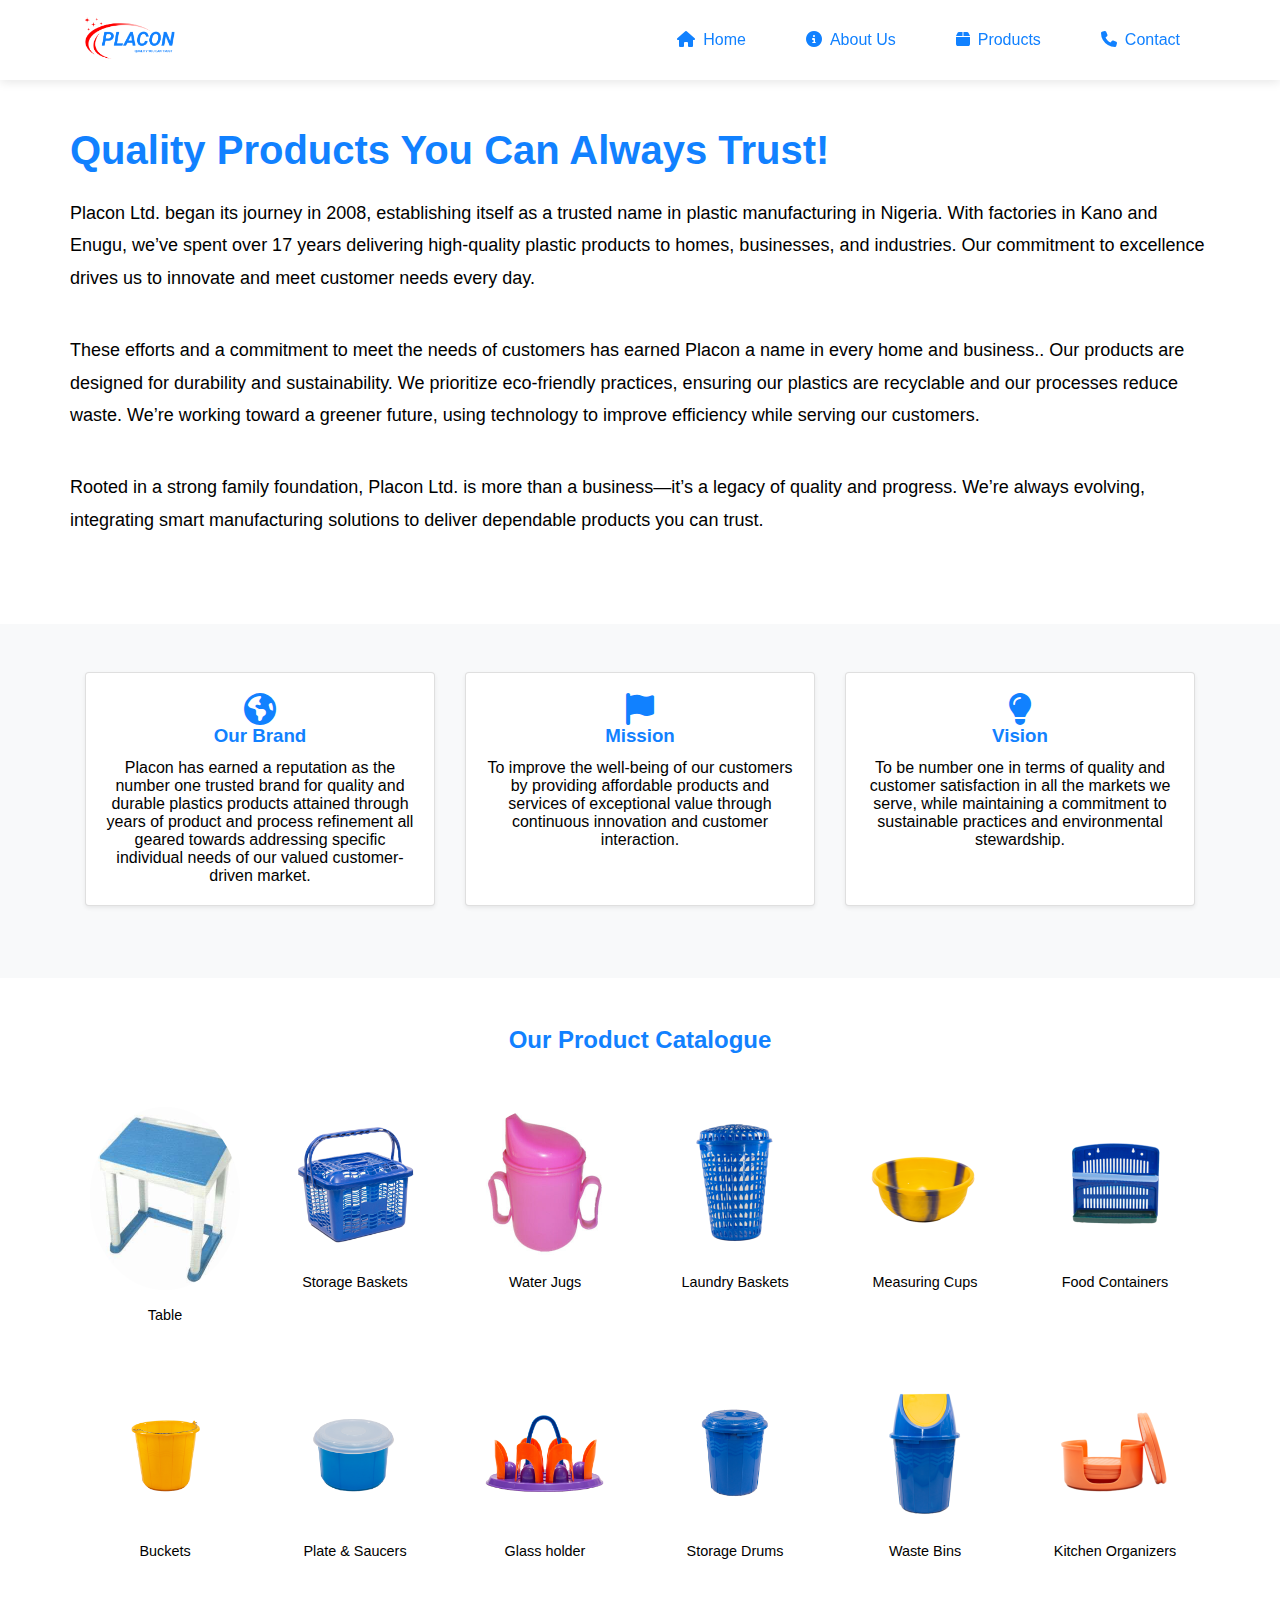
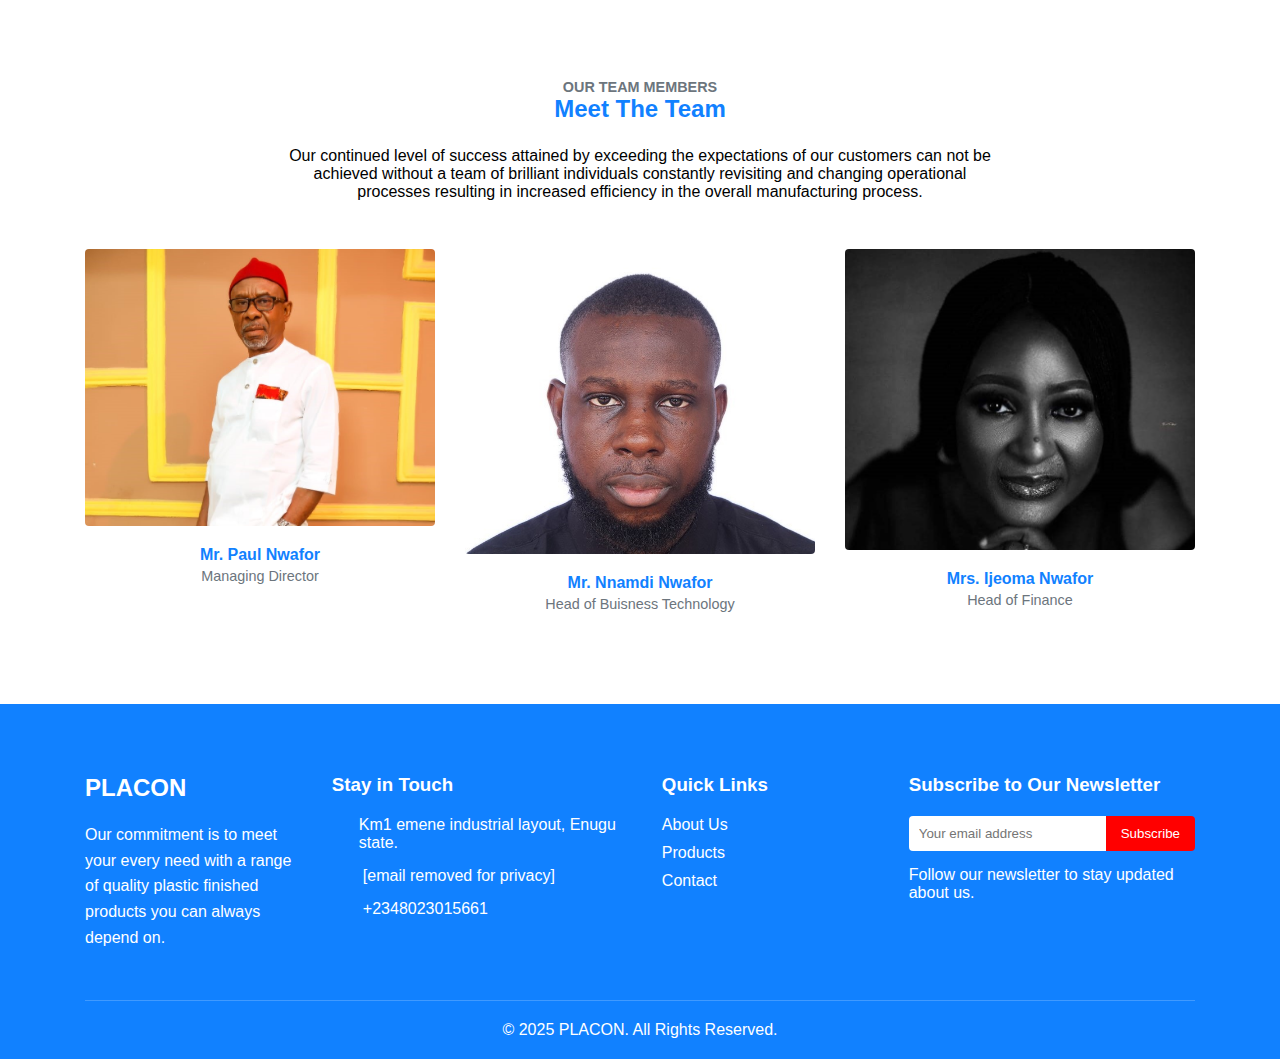
==== about.html @ 810cb438 "Initial commit" ====
<!DOCTYPE html>
<html lang="en">
<head>
    <meta charset="UTF-8">
    <meta name="viewport" content="width=device-width, initial-scale=1.0">
    <title>PLACON - Quality Plastic Products</title>
    <link rel="stylesheet" href="https://cdnjs.cloudflare.com/ajax/libs/font-awesome/6.4.0/css/all.min.css">
    <link rel="stylesheet" href="style.css">

</head>
<body>
    <!-- Navbar -->
    <header class="navbar">
        <div class="container navbar-container">
            <div class="logo">
                <img src="plac-img/placon-logo1.png" alt="">
            </div>
            <ul class="nav-links">
                <li><a href="index.html"><i class="fas fa-home"></i>Home</a></li>
                <li><a href="about.html"><i class="fas fa-info-circle"></i>About Us</a></li>
                <li><a href="product.html"><i class="fas fa-box"></i>Products</a></li>
                <li><a href="contact.html"><i class="fas fa-phone"></i>Contact</a></li>
            </ul>
        </div>
    </header>

    <!-- Quality Products Section -->
<section class="quality-products py-5">
    <div class="container">
        <div class="row">
            <div class="col-lg-12">
                <h1 class="display-4 text-primary mb-4">Quality Products You Can Always Trust!</h1>
                <p class="lead">
                    <!-- Placon Limited began commercial production with a state of the art factory in year 1998. 
                    Our factory's range of plastic finished products was the first in the region to be awarded 
                    with the International Standards Organization (ISO) certification, recognized as a benchmark for quality. -->

                    Placon Ltd. began its journey in 2008, establishing itself as a trusted name in plastic manufacturing in Nigeria. With factories in Kano and Enugu, we’ve spent over 17 years delivering high-quality plastic products to homes, businesses, and industries. Our commitment to excellence drives us to innovate and meet customer needs every day.
                </p>
                <p>
                    These efforts and a commitment to meet the needs of customers has earned Placon a name in every home and business..
                    Our products are designed for durability and sustainability. We prioritize eco-friendly practices, ensuring our plastics are recyclable and our processes reduce waste. We’re working toward a greener future, using technology to improve efficiency while serving our customers.
                </p>
                <p>
                    Rooted in a strong family foundation, Placon Ltd. is more than a business—it’s a legacy of quality and progress. We’re always evolving, integrating smart manufacturing solutions to deliver dependable products you can trust.
                </p>
            </div>
        </div>
    </div>
</section>

<!-- Brand Mission Vision Section -->
<section class="brand-mission-vision py-5 bg-light">
    <div class="container">
        <div class="row">
            <div class="col-lg-4 mb-4">
                <div class="card h-100 shadow-sm">
                    <div class="card-body text-center">
                        <i class="fas fa-globe-americas text-primary mb-3" style="font-size: 2rem;"></i>
                        <h3 class="card-title">Our Brand</h3>
                        <p class="card-text">
                            Placon has earned a reputation as the number one trusted brand for quality and durable 
                            plastics products attained through years of product and process refinement all geared towards addressing
                            specific individual needs of our valued customer-driven market.
                        </p>
                    </div>
                </div>
            </div>
            <div class="col-lg-4 mb-4">
                <div class="card h-100 shadow-sm">
                    <div class="card-body text-center">
                        <i class="fas fa-flag text-primary mb-3" style="font-size: 2rem;"></i>
                        <h3 class="card-title">Mission</h3>
                        <p class="card-text">
                            To improve the well-being of our customers by providing affordable
                            products and services of exceptional value through continuous innovation and
                            customer interaction.
                        </p>
                    </div>
                </div>
            </div>
            <div class="col-lg-4 mb-4">
                <div class="card h-100 shadow-sm">
                    <div class="card-body text-center">
                        <i class="fas fa-lightbulb text-primary mb-3" style="font-size: 2rem;"></i>
                        <h3 class="card-title">Vision</h3>
                        <p class="card-text">
                            To be number one in terms of quality and customer satisfaction in
                            all the markets we serve, while maintaining a commitment to sustainable practices
                            and environmental stewardship.
                        </p>
                    </div>
                </div>
            </div>
        </div>
    </div>
</section>

<!-- Product Catalogue Section -->
<section class="product-catalogue py-5 bg-dark text-white">
    <div class="container text-center">
        <h2 class="mb-5">Our Product Catalogue</h2>
        <div class="row">
            <div class="col-md-2 col-4 mb-4">
                <img src="plac-img/table1.jpg" alt="Kitchen Bowl" class="img-fluid mb-2">
                <p>Table</p>
            </div>
            <div class="col-md-2 col-4 mb-4">
                <img src="plac-img/basket.png" alt="Storage Basket" class="img-fluid mb-2">
                <p>Storage Baskets</p>
            </div>
            <div class="col-md-2 col-4 mb-4">
                <img src="plac-img/jug.jpg" alt="Water Jug" class="img-fluid mb-2">
                <p>Water Jugs</p>
            </div>
            <div class="col-md-2 col-4 mb-4">
                <img src="plac-img/laundry.png" alt="Laundry Basket" class="img-fluid mb-2">
                <p>Laundry Baskets</p>
            </div>
            <div class="col-md-2 col-4 mb-4">
                <img src="plac-img/Dana-Wave-Basin.png" alt="Measuring Cups" class="img-fluid mb-2">
                <p>Measuring Cups</p>
            </div>
            <div class="col-md-2 col-4 mb-4">
                <img src="plac-img/fancy-rack.png" alt="Food Containers" class="img-fluid mb-2">
                <p>Food Containers</p>
            </div>
        </div>
        <div class="row mt-4">
            <div class="col-md-2 col-4 mb-4">
                <img src="plac-img/bucket.png" alt="Buckets" class="img-fluid mb-2">
                <p>Buckets</p>
            </div>
            <div class="col-md-2 col-4 mb-4">
                <img src="plac-img/2L-Takeaway-Container.png" alt="Cups & Saucers" class="img-fluid mb-2">
                <p>Plate & Saucers</p>
            </div>
            <div class="col-md-2 col-4 mb-4">
                <img src="plac-img/glass-carrier.png" alt="Flower Pots" class="img-fluid mb-2">
                <p>Glass holder</p>
            </div>
            <div class="col-md-2 col-4 mb-4">
                <img src="plac-img/butter.png" alt="Storage Drums" class="img-fluid mb-2">
                <p>Storage Drums</p>
            </div>
            <div class="col-md-2 col-4 mb-4">
                <img src="plac-img/giant-bin.png" alt="Waste Bins" class="img-fluid mb-2">
                <p>Waste Bins</p>
            </div>
            <div class="col-md-2 col-4 mb-4">
                <img src="plac-img/Coaster-Set.png" alt="Food Containers" class="img-fluid mb-2">
                <p>Kitchen Organizers</p>
            </div>
        </div>
    </div>
</section>

<!-- Meet The Team Section -->
<section class="meet-team py-5">
    <div class="container text-center">
        <h6 class="text-uppercase text-muted">OUR TEAM MEMBERS</h6>
        <h2 class="text-primary mb-4">Meet The Team</h2>
        <p class="mb-5 col-lg-8 mx-auto">
            Our continued level of success attained by exceeding the expectations of our customers
            can not be achieved without a team of brilliant individuals constantly revisiting and changing
            operational processes resulting in increased efficiency in the overall manufacturing process.
        </p>

        <div class="row">
            <div class="col-lg-4 mb-4">
                <div class="card h-100 border-0">
                    <img src="plac-img/ceo.jpeg" alt="CEO" class="card-img-top">
                    <div class="card-body">
                        <h4 class="card-title">Mr. Paul Nwafor</h4>
                        <p class="text-muted">Managing Director</p>
                    </div>
                </div>
            </div>
            <div class="col-lg-4 mb-4">
                <div class="card h-100 border-0">
                    <img src="plac-img/gh.jpg" alt="Managing Director" class="card-img-top">
                    <div class="card-body">
                        <h4 class="card-title">Mr. Nnamdi Nwafor</h4>
                        <p class="text-muted">Head of Buisness Technology</p>
                    </div>
                </div>
            </div>
            <div class="col-lg-4 mb-4">
                <div class="card h-100 border-0">
                    <img src="plac-img/mum.jpeg" alt="CFO" class="card-img-top">
                    <div class="card-body">
                        <h4 class="card-title">Mrs. Ijeoma Nwafor</h4>
                        <p class="text-muted">Head of Finance</p>
                    </div>
                </div>
            </div>
        </div>
    </div>
</section>


        <!-- Footer -->
        <footer class="footer">
            <div class="container">
                <div class="footer-grid">
                    <div class="footer-logo">
                        <h3>PLACON</h3>
                        <p>Our commitment is to meet your every need with a range of quality plastic finished products you can always depend on.</p>
                    </div>
                    <div class="footer-contact">
                        <h3>Stay in Touch</h3>
                        <div class="contact-info">
                            <div class="contact-icon">
                                <i class="fas fa-map-marker-alt"></i>
                            </div>
                            <p>Km1 emene industrial layout, Enugu state.</p>
                        </div>
                        <div class="contact-info">
                            <div class="contact-icon">
                                <i class="fas fa-envelope"></i>
                            </div>
                            <p>[email removed for privacy]</p>
                        </div>
                        <div class="contact-info">
                            <div class="contact-icon">
                                <i class="fas fa-phone"></i>
                            </div>
                            <p>+2348023015661</p>
                        </div>
                    </div>
                    <div class="footer-links">
                        <h3>Quick Links</h3>
                        <ul>
                            <li><a href="#">About Us</a></li>
                            <li><a href="#">Products</a></li>
                            <li><a href="#">Contact</a></li>
                        </ul>
                    </div>
                    <div class="footer-newsletter">
                        <h3>Subscribe to Our Newsletter</h3>
                        <div class="newsletter-form">
                            <input type="email" class="newsletter-input" placeholder="Your email address">
                            <button class="newsletter-btn">Subscribe</button>
                        </div>
                        <p>Follow our newsletter to stay updated about us.</p>
                    </div>
                </div>
                <div class="footer-bottom">
                    <p>&copy; 2025 PLACON. All Rights Reserved.</p>
                </div>
            </div>
        </footer>
</body>
</html>
---- style.css ----
/* General Styles */
        * {
            margin: 0;
            padding: 0;
            box-sizing: border-box;
            font-family: Arial, sans-serif;
        }
        
        body {
            background-color: #fff;
        }
        
        .container {
            max-width: 1200px;
            margin: 0 auto;
            padding: 0 20px;
        }
        
        h1, h2, h3, h4, h5, h6 {
            color: #1181ff;
        }
        
        .btn {
            display: inline-block;
            padding: 10px 24px;
            background-color: #1181ff;
            color: white;
            text-decoration: none;
            border-radius: 4px;
            font-weight: bold;
            transition: background-color 0.3s;
        }
        
        .btn:hover {
            background-color: #0066cc;
        }
        
        .section-title {
            font-size: 32px;
            text-align: center;
            margin-bottom: 30px;
        }
        
        .section-spacing {
            padding: 70px 0;
        }
        
        /* Navbar Styles */
        .navbar {
            background-color: white;
            height: 80px;
            box-shadow: 0 2px 10px rgba(0, 0, 0, 0.1);
            position: sticky;
            top: 0;
            z-index: 100;
        }
        
        .navbar-container {
            display: flex;
            justify-content: space-between;
            align-items: center;
            height: 100%;
        }

        .logo img {
            height: 90px; /* Adjust based on your logo size */
            width: 90px;
        }
        
        .nav-links {
            display: flex;
            list-style: none;
        }
        
        .nav-links li {
            margin-left: 30px;
        }
        
        .nav-links a {
            text-decoration: none;
            /* color: #333; */
            color: #1181ff;
            font-weight: 500;
            transition: color 0.3s;
            padding: 15px;
        }
        
        .nav-links a:hover {
            /* color: #1181ff; */
            color: #ff0000;
        }
        
        .nav-links i {
            margin-right: 8px;
        }
        
        /* Hero Section */
        .hero-section {
            height: 500px;
            /* background-image: url('/api/placeholder/1200/500'); */
            background-image: url('plac-img/basket2.png');
            background-size: cover;
            background-position: center;
            display: flex;
            align-items: center;
            justify-content: center;
            text-align: center;
            color: white;
            position: relative;
        }
        
        .hero-section::before {
            content: '';
            position: absolute;
            top: 0;
            left: 0;
            width: 100%;
            height: 100%;
            background-color: rgba(0, 0, 0, 0.5);
        }
        
        .hero-content {
            position: relative;
            z-index: 1;
            max-width: 700px;
        }
        
        .hero-title {
            font-size: 48px;
            margin-bottom: 20px;
            color: white;
        }
        
        .hero-subtitle {
            font-size: 24px;
            margin-bottom: 30px;
        }
        
        /* Who Section */
        .who-section {
            text-align: center;
        }
        
        .who-grid {
            display: grid;
            grid-template-columns: repeat(3, 1fr);
            gap: 30px;
            margin-top: 40px;
        }
        
        .who-item {
            padding: 30px;
            border: 1px solid #eee;
            border-radius: 5px;
            transition: transform 0.3s, box-shadow 0.3s;
        }
        
        .who-item:hover {
            transform: translateY(-10px);
            box-shadow: 0 10px 20px rgba(0, 0, 0, 0.1);
        }
        
        .who-item h3 {
            margin: 20px 0;
            color: #1181ff;
        }

        /* .who-item p {
            font-size: 17px;
            font-weight: 400;
        } */

        .who-item p {
            font-size: 18px;
            text-align: justify;
            hyphens: auto;
        }
        
        .who-icon {
            font-size: 40px;
            color: #1181ff;
        }
        
        /* Services Section */
        .services-section {
            background-color: #f9f9f9;
        }
        
        .service-content {
            display: grid;
            grid-template-columns: 1fr 1fr;
            gap: 50px;
            align-items: center;
        }
        
        .service-text h2 {
            font-size: 36px;
            margin-bottom: 20px;
        }
        
        .service-text p {
            margin-bottom: 25px;
            line-height: 1.6;
        }
        
        .service-features {
            display: grid;
            grid-template-columns: repeat(2, 1fr);
            gap: 20px;
            margin-top: 30px;
        }
        
        .feature-item {
            display: flex;
            align-items: center;
        }
        
        .feature-icon {
            font-size: 30px;
            width: 90px;
            height: 50px;
            background-color: rgba(17, 129, 255, 0.1);
            border-radius: 50%;
            display: flex;
            align-items: center;
            justify-content: center;
            margin-right: 15px;
            color: #1181ff;
        }
        
        .product-image {
            text-align: center;
        }
        
        .product-image img {
            max-width: 100%;
            border-radius: 10px;
        }
        
        /* Technology Section */
        /* .tech-section {
            
        } */
        
        .tech-grid {
            display: grid;
            grid-template-columns: repeat(3, 1fr);
            gap: 30px;
        }
        
        .tech-header {
            grid-column: 1;
            grid-row: 1 / span 2;
            display: flex;
            flex-direction: column;
            justify-content: center;
        }
        
        .tech-header h2 {
            font-size: 36px;
            margin-bottom: 20px;
        }
        
        .tech-item {
            padding: 30px;
            border: 1px solid #eee;
            border-radius: 5px;

                    /* Add more space between elements */
            display: flex;
            flex-direction: column;
            gap: 15px; /* Creates space between child elements */
        }

        .tech-item h3 {
            margin-top: 25px;
            margin-bottom: 10px;
            color: #1181ff;
        }

        .tech-item p {
            line-height: 1.6; /* Improves readability with better line spacing */
            margin-top: 10px; /* Additional space above paragraphs */
        }
        

        
        .tech-icon {
            color: #1181ff;
            font-size: 30px;
            margin-bottom: 5px; /* Add space below the icon */

        }
        
        /* CTA Section */
        .cta-section {
            display: grid;
            grid-template-columns: 1fr 1fr;
            gap: 0;
        }
        
        .cta-image {
            height: 400px;
            background-image: url('plac-img/table2.jpg');
            background-size: cover;
            background-position: center;
        }
        
        .cta-content {
            background-color: #1181ff;
            color: white;
            padding: 60px;
            display: flex;
            flex-direction: column;
            justify-content: center;
        }
        
        .cta-content h2 {
            font-size: 36px;
            margin-bottom: 15px;
            color: white;
        }
        
        .cta-content p {
            margin-bottom: 30px;
            font-size: 18px;
        }
        
        .btn-white {
            background-color: white;
            color: #1181ff;
        }
        
        .btn-white:hover {
            background-color: #f0f0f0;
        }
        
        /* Trending Products */
        .trending-section {
            text-align: center;
        }
        
        .trending-desc {
            max-width: 700px;
            margin: 0 auto 40px;
            line-height: 1.6;
        }
        
        .product-grid {
            display: grid;
            grid-template-columns: repeat(3, 1fr);
            gap: 30px;
            margin-bottom: 40px;
        }
        
        .product-card {
            border: 1px solid #eee;
            border-radius: 5px;
            overflow: hidden;
            transition: transform 0.3s, box-shadow 0.3s;
        }
        
        .product-card:hover {
            transform: translateY(-10px);
            box-shadow: 0 10px 20px rgba(0, 0, 0, 0.1);
        }
        
        .product-img {
            height: 200px;
            background-image: url('plac-img/basket.png');
            background-size: cover;
            background-position: center;
        }

        .product-img2 {
            height: 200px;
            background-image: url('plac-img/2L-Takeaway-Container.png');
            background-size: cover;
            background-position: center;
        }

        .product-img3 {
            height: 200px;
            background-image: url('plac-img/rack.png');
            background-size: cover;
            background-position: center;
        }
        
        .product-info {
            padding: 20px;
        }
        
        .product-info h3 {
            margin-bottom: 10px;
        }
        
        /* Footer */
        .footer {
            background-color: #1181ff;
            color: white;
            padding: 70px 0 20px;
        }
        
        .footer-grid {
            display: grid;
            grid-template-columns: repeat(4, 1fr);
            gap: 30px;
            margin-bottom: 50px;
        }
        
        .footer-logo h3 {
            font-size: 24px;
            margin-bottom: 20px;
            color: white;
        }
        
        .footer-logo p {
            line-height: 1.6;
        }
        
        .footer-contact h3 {
            margin-bottom: 20px;
            color: white;
        }
        
        .contact-info {
            margin-bottom: 15px;
            display: flex;
        }
        
        .contact-icon {
            margin-right: 15px;
            color: rgba(255, 255, 255, 0.8);
        }
        
        .footer-links h3 {
            margin-bottom: 20px;
            color: white;
        }
        
        .footer-links ul {
            list-style: none;
        }
        
        .footer-links li {
            margin-bottom: 10px;
        }
        
        .footer-links a {
            color: white;
            text-decoration: none;
            transition: color 0.3s;
        }
        
        .footer-links a:hover {
            color: rgba(255, 255, 255, 0.7);
        }
        
        .footer-newsletter h3 {
            margin-bottom: 20px;
            color: white;
        }
        
        .newsletter-form {
            display: flex;
            margin-bottom: 15px;
        }
        
        .newsletter-input {
            flex: 1;
            padding: 10px;
            border: none;
            border-radius: 4px 0 0 4px;
        }
        
        .newsletter-btn {
            padding: 10px 15px;
            background-color: #ff0000;
            color: white;
            border: none;
            border-radius: 0 4px 4px 0;
            cursor: pointer;
        }
        
        .footer-bottom {
            text-align: center;
            padding-top: 20px;
            border-top: 1px solid rgba(255, 255, 255, 0.2);
        }


        /* about page */

        /* .text-primary {
            color: #3949ab !important;
          } */
          
          .display-4 {
            font-size: 2.5rem;
            font-weight: 600;
          }
          
          .lead {
            font-size: 20px;
            font-weight: 500;
          }
          
          /* Section Spacing */
          .py-5 {
            padding-top: 3rem !important;
            padding-bottom: 3rem !important;
          }
          
          .mb-4 {
            margin-bottom: 1.5rem !important;
          }
          
          .mb-5 {
            margin-bottom: 3rem !important;
          }
          
          .mt-4 {
            margin-top: 1.5rem !important;
          }
          
          /* Grid System */
          .container {
            width: 100%;
            padding-right: 15px;
            padding-left: 15px;
            margin-right: auto;
            margin-left: auto;
            max-width: 1140px;
          }
          
          .row {
            display: flex;
            flex-wrap: wrap;
            margin-right: -15px;
            margin-left: -15px;
          }
          
          .col-4 {
            flex: 0 0 33.333333%;
            max-width: 33.333333%;
            padding-right: 15px;
            padding-left: 15px;
          }
          
          .col-lg-4 {
            flex: 0 0 33.333333%;
            max-width: 33.333333%;
            padding-right: 15px;
            padding-left: 15px;
          }
          
          .col-lg-8 {
            flex: 0 0 66.666667%;
            max-width: 66.666667%;
            padding-right: 15px;
            padding-left: 15px;
          }
          
          .col-md-2 {
            flex: 0 0 16.666667%;
            max-width: 16.666667%;
            padding-right: 15px;
            padding-left: 15px;
          }
          
          @media (max-width: 992px) {
            .col-lg-4, .col-lg-8 {
              flex: 0 0 100%;
              max-width: 100%;
            }
          }
          
          @media (max-width: 768px) {
            .col-md-2 {
              flex: 0 0 33.333333%;
              max-width: 33.333333%;
            }
          }
          
          /* Card Styles */
          .card {
            position: relative;
            display: flex;
            flex-direction: column;
            min-width: 0;
            word-wrap: break-word;
            background-color: #fff;
            background-clip: border-box;
            border: 1px solid rgba(0, 0, 0, 0.125);
            border-radius: 0.25rem;
            transition: all 0.3s ease;
          }
          
          .card:hover {
            transform: translateY(-5px);
            box-shadow: 0 10px 20px rgba(0, 0, 0, 0.1);
          }
          
          .card-body {
            flex: 1 1 auto;
            padding: 1.25rem;
          }
          
          .card-title {
            margin-bottom: 0.75rem;
          }
          
          .card-text {
            margin-bottom: 0;
          }
          
          .border-0 {
            border: 0 !important;
          }
          
          .shadow-sm {
            box-shadow: 0 0.125rem 0.25rem rgba(0, 0, 0, 0.075) !important;
          }
          
          .h-100 {
            height: 100% !important;
          }
          
          /* Background Colors */
          .bg-light {
            background-color: #f8f9fa !important;
          }
          
          /* .bg-dark {
            background-color: !important; /* Dark brown as requested */
          } */
          
          .text-white {
            color: #fff !important;
          }
          
          .text-muted {
            color: #6c757d !important;
          }
          
          .text-uppercase {
            text-transform: uppercase !important;
          }
          
          /* Image Styles */
          .img-fluid {
            max-width: 100%;
            height: auto;
          }
          
          .mx-auto {
            margin-right: auto !important;
            margin-left: auto !important;
          }
          
          .text-center {
            text-align: center !important;
          }
          
          /* Product Catalogue Section */
          .product-catalogue img {
            border-radius: 50%;
            background-color: #fff;
            padding: 5px;
            transition: transform 0.3s ease;
          }
          
          .product-catalogue img:hover {
            transform: scale(1.1);
          }
          
          .product-catalogue p {
            font-size: 0.9rem;
            margin-top: 0.5rem;
          }
          
          /* Meet The Team Section */
          .meet-team img {
            border-radius: 0.25rem;
            transition: all 0.3s ease;
          }
          
          .meet-team img:hover {
            transform: scale(1.02);
          }
          
          .meet-team .card-title {
            margin-bottom: 0.25rem;
          }
          
          .meet-team .text-muted {
            font-size: 0.9rem;
          }
          
          /* Icon Styles */
          .fas {
            display: inline-block;
            /* color: #3949ab; */
            color: #1181ff;
          }
          
          /* Quality Products Section */

          .quality-products p {
            font-size: 18px;
            margin-bottom: 2.5rem; /* Increased spacing between paragraphs */
            line-height: 1.8; /* Increased line height for better readability */
          }
          
          
          /* Utility Classes */
          .text-center {
            text-align: center !important;
          }

          /* product-page */

          /* Hero Section */
.hero-section1 {
    background-image: url('plac-img/plastic-production.jpg'); /* Replace with your factory/machine image */
    background-size: cover;
    background-position: center;
    height: 300px;
    position: relative;
}

.hero-section1 .overlay {
    position: absolute;
    top: 0;
    left: 0;
    width: 100%;
    height: 100%;
    background: rgba(0, 0, 0, 0.6); /* Dark overlay to match the screenshot */
    display: flex;
    justify-content: center;
    align-items: center;
    text-align: center;
}

.hero-content1 {
    color: white;
}

.hero-content1 h1 {
    font-size: 42px;
    margin-bottom: 10px;
    color: white;
}

.breadcrumbs {
    font-size: 16px;
}

.breadcrumbs a {
    color: white;
}

.breadcrumbs span {
    color: white;
}

/* Products Section */
.products-section {
    padding: 60px 0;
}

.products-grid {
    display: grid;
    grid-template-columns: repeat(4, 1fr);
    gap: 30px;
    margin-bottom: 50px;
}

.product-item {
    text-align: center;
    transition: transform 0.3s ease;
}

.product-item:hover {
    transform: translateY(-5px);
}

.product-item img {
    width: 100%;
    height: auto;
    border-radius: 5px;
    margin-bottom: 15px;
}

.product-item h4 {
    font-size: 18px;
    margin-bottom: 5px;
}

.product-item .product-name {
    color: #666;
    font-size: 16px;
}

/* Pagination */
.pagination {
    display: flex;
    justify-content: center;
    align-items: center;
    margin-top: 40px;
}

.pagination a {
    display: inline-flex;
    justify-content: center;
    align-items: center;
    width: 40px;
    height: 40px;
    margin: 0 5px;
    background-color: #f5f5f5;
    color: #333;
    font-weight: 500;
    border-radius: 3px;
    transition: all 0.3s ease;
}

.pagination a:hover {
    background-color: #e0e0e0;
}

.pagination a.active {
    background-color: #3949ab;
    color: white;
}

.pagination a.next {
    background-color: transparent;
}

/* Responsive Design */
@media (max-width: 1024px) {
    .products-grid {
        grid-template-columns: repeat(3, 1fr);
    }
}

@media (max-width: 768px) {
    .products-grid {
        grid-template-columns: repeat(2, 1fr);
    }
    
    .pagination a {
        width: 35px;
        height: 35px;
        margin: 0 3px;
    }
}

@media (max-width: 480px) {
    .products-grid {
        grid-template-columns: 1fr;
    }
    
    .hero-section1 {
        height: 200px;
    }
    
    .hero-content1 h1 {
        font-size: 32px;
    }
}
a {
    text-decoration: none;
    color: inherit;
}

/* contact page */
/* Hero Section */
.hero-section2 {
    background-image: url('plac-img/contact.jpg'); /* Replace with your contact/office image */
    background-size: cover;
    background-position: center;
    height: 300px;
    position: relative;
}

.hero-section2 .overlay2 {
    position: absolute;
    top: 0;
    left: 0;
    width: 100%;
    height: 100%;
    background: rgba(0, 0, 0, 0.6);
    display: flex;
    justify-content: center;
    align-items: center;
    text-align: center;
}

.hero-content2 {
    color: white;
}

.hero-content2 h1 {
    font-size: 42px;
    margin-bottom: 10px;
    color: white;
}

.breadcrumbs2 {
    font-size: 16px;
}

.breadcrumbs2 a {
    color: white;
}

.breadcrumbs2 span {
    color: white;
}

/* Contact Section */
.contact-section {
    padding: 60px 0;
}

.contact-intro {
    text-align: center;
    max-width: 800px;
    margin: 0 auto 50px;
}

.contact-intro h2 {
    margin-bottom: 20px;
    font-size: 32px;
}

.contact-intro p {
    font-size: 18px;
    color: #666;
}

.contact-content {
    display: flex;
    flex-wrap: wrap;
    gap: 30px;
}

/* Contact Info */
.contact-info {
    flex: 1;
    min-width: 300px;
}

.contact-info ul li {
    margin-bottom: 25px;
    display: flex;
    align-items: flex-start;
}

.contact-info ul li i {
    color: #1181ff;
    margin-right: 15px;
    font-size: 20px;
    min-width: 20px;
}

.contact-info ul li span,
.contact-info ul li a {
    font-size: 16px;
    color: #333;
}

.contact-info ul li a:hover {
    color: #ff0000;
}

/* Contact Form */
.contact-form {
    flex: 2;
    min-width: 300px;
}

.form-row {
    display: flex;
    gap: 20px;
    margin-bottom: 20px;
}

.form-group {
    flex: 1;
}

.form-group.full-width {
    width: 100%;
    margin-bottom: 20px;
}

.form-group label {
    display: block;
    margin-bottom: 8px;
    font-weight: 500;
}

.form-group input,
.form-group textarea {
    width: 100%;
    padding: 12px;
    border: 1px solid #ddd;
    border-radius: 4px;
    font-size: 16px;
    font-family: inherit;
    transition: border-color 0.3s ease;
}

.form-group input:focus,
.form-group textarea:focus {
    outline: none;
    border-color: #1181ff;
}

.submit-btn {
    background-color: #1181ff;
    color: white;
    border: none;
    padding: 12px 30px;
    font-size: 16px;
    font-weight: 500;
    border-radius: 4px;
    cursor: pointer;
    transition: background-color 0.3s ease;
}

.submit-btn:hover {
    background-color: #ff0000;
}

/* Map Section */
.map-section {
    height: 450px;
    width: 100%;
}

.map-section iframe {
    display: block;
}

/* Responsive Design */
@media (max-width: 768px) {
    .form-row {
        flex-direction: column;
        gap: 20px;
    }
    
    .contact-content {
        flex-direction: column;
    }
    
    .hero-section {
        height: 200px;
    }
    
    .hero-content h1 {
        font-size: 32px;
    }
}
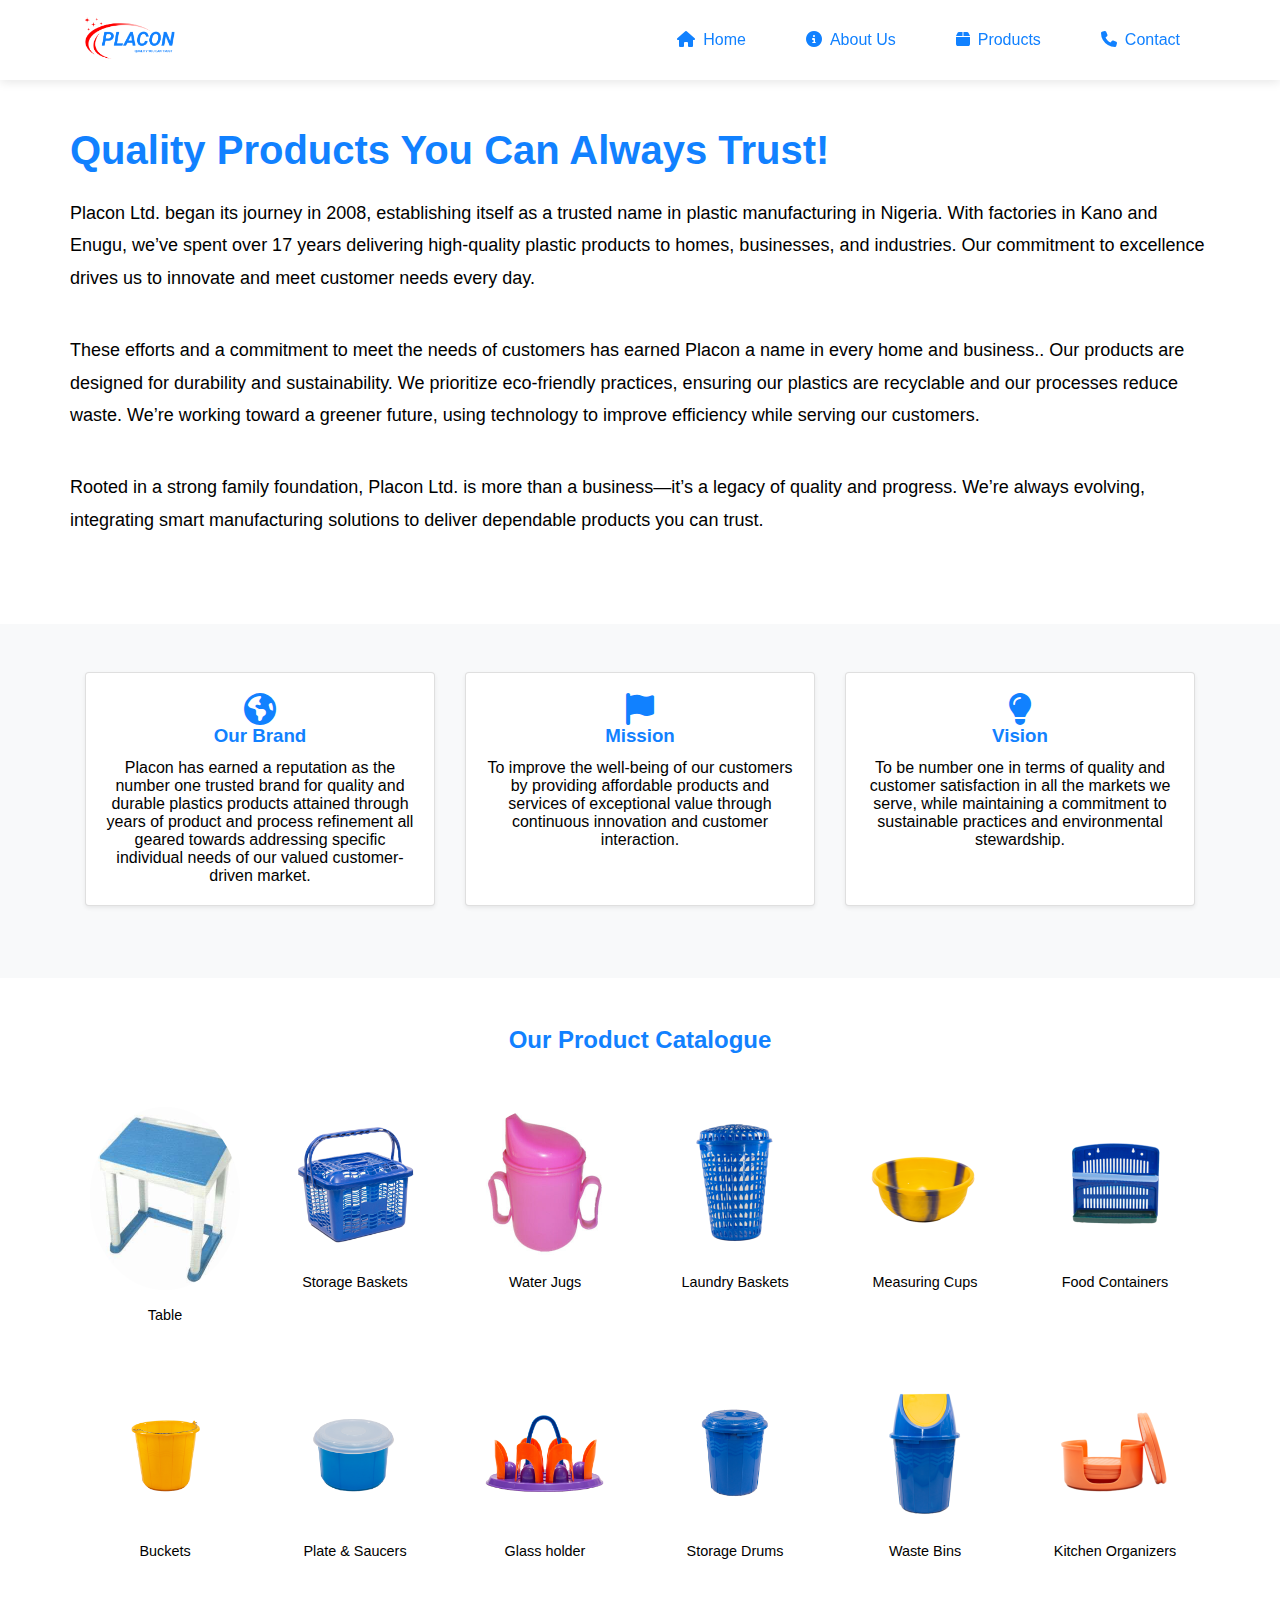
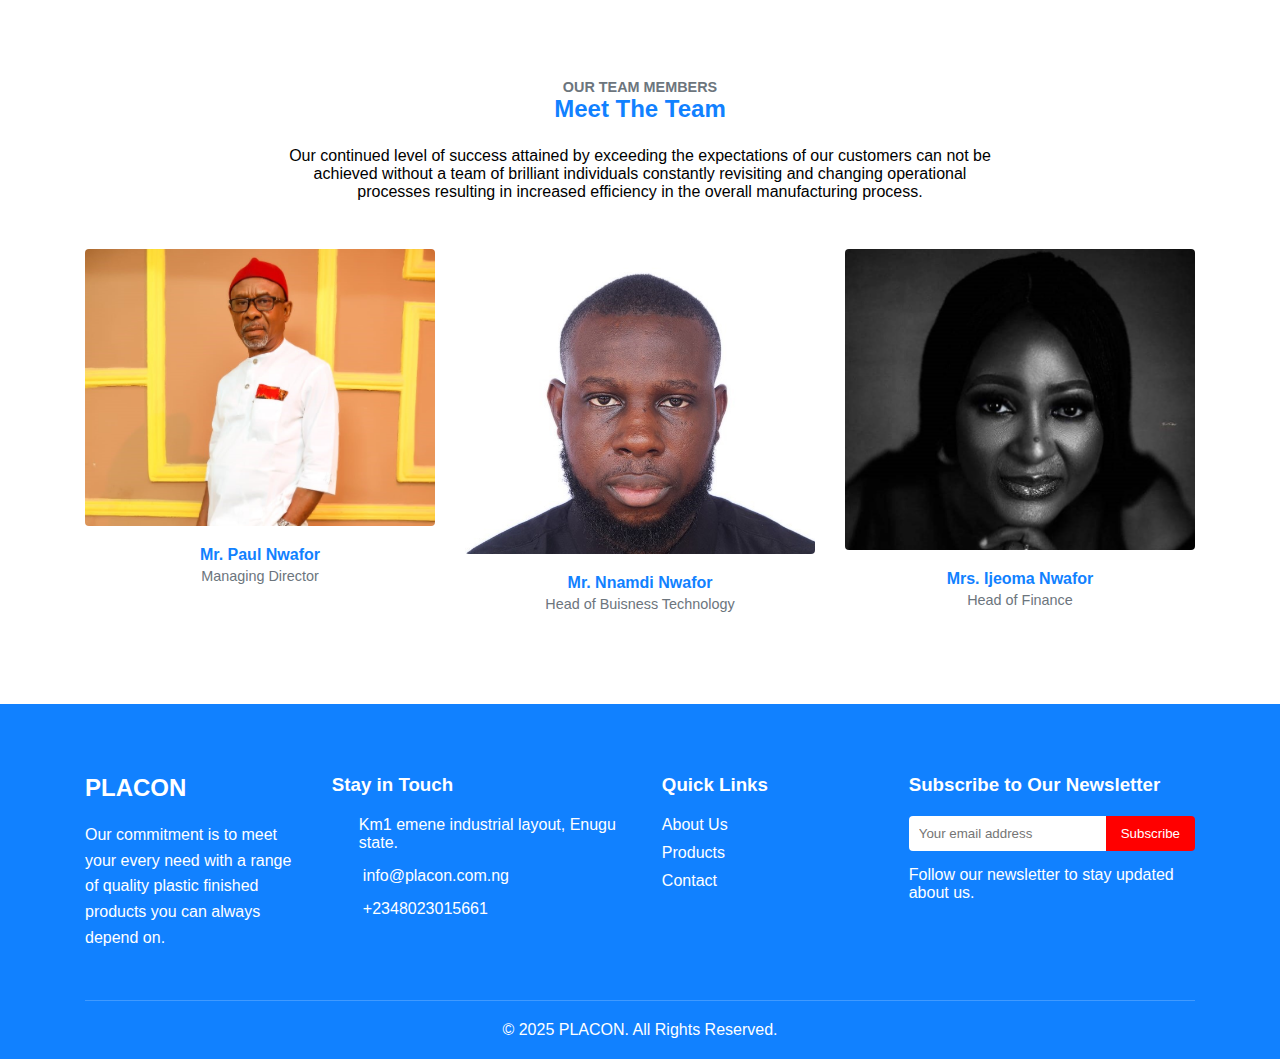
==== commit 8380a654: "info" ====
--- a/about.html
+++ b/about.html
@@ -219,7 +219,7 @@
                             <div class="contact-icon">
                                 <i class="fas fa-envelope"></i>
                             </div>
-                            <p>[email removed for privacy]</p>
+                            <p>info@placon.com.ng</p>
                         </div>
                         <div class="contact-info">
                             <div class="contact-icon">
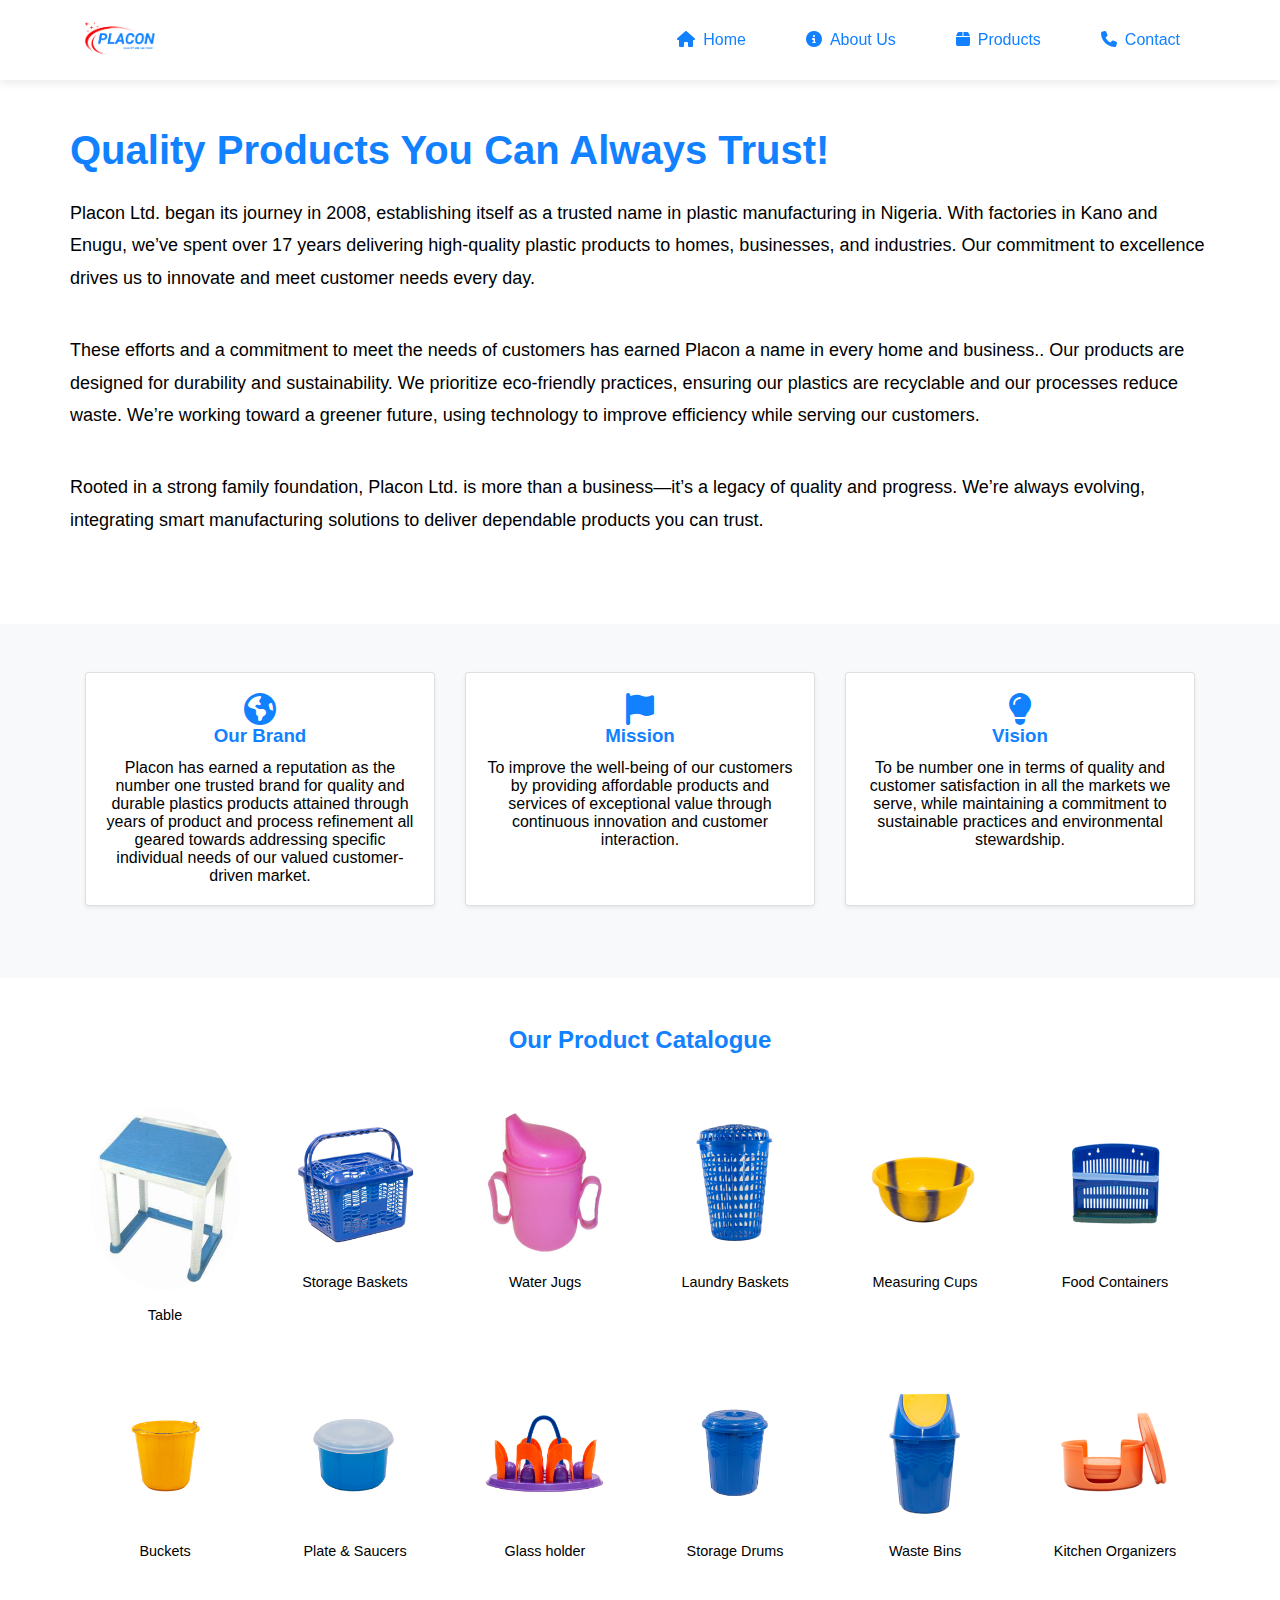
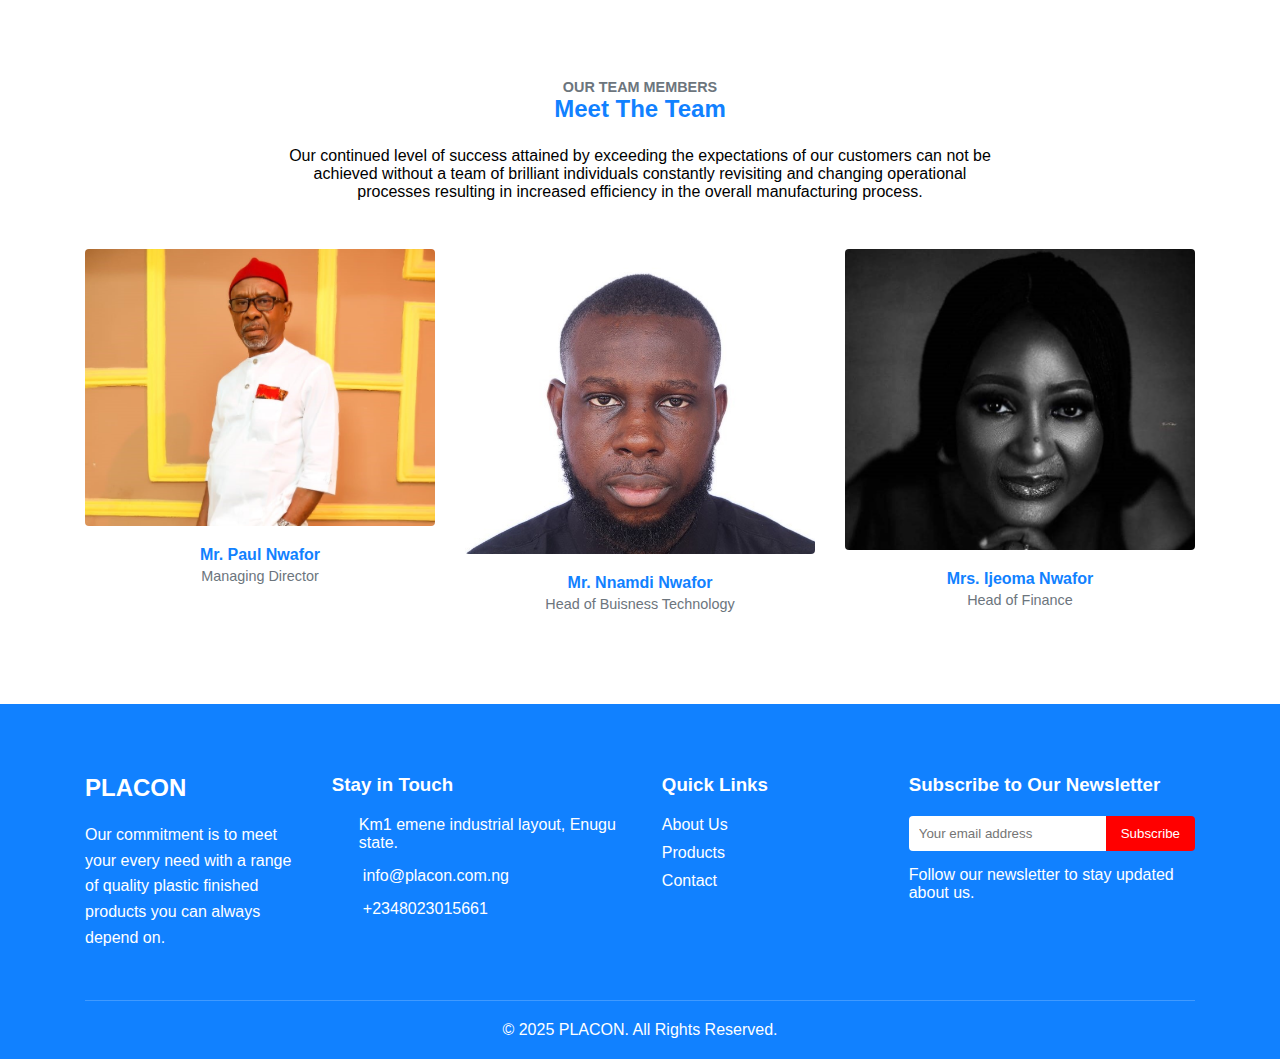
==== commit d683fdd5: "about" ====
--- a/about.html
+++ b/about.html
@@ -21,8 +21,21 @@
                 <li><a href="product.html"><i class="fas fa-box"></i>Products</a></li>
                 <li><a href="contact.html"><i class="fas fa-phone"></i>Contact</a></li>
             </ul>
+            <button class="hamburger">
+                <i class="fas fa-bars"></i>
+            </button>
         </div>
     </header>
+
+     <!-- Mobile Menu -->
+     <div class="mobile-menu">
+        <ul class="mobile-nav-links">
+            <li><a href="index.html"><i class="fas fa-home"></i>Home</a></li>
+            <li><a href="about.html"><i class="fas fa-info-circle"></i>About Us</a></li>
+            <li><a href="product.html"><i class="fas fa-box"></i>Products</a></li>
+            <li><a href="contact.html"><i class="fas fa-phone"></i>Contact</a></li>
+        </ul>
+    </div>
 
     <!-- Quality Products Section -->
 <section class="quality-products py-5">
@@ -250,5 +263,6 @@
                 </div>
             </div>
         </footer>
+        <script src="scrript.js"></script>
 </body>
 </html>--- a/style.css
+++ b/style.css
@@ -1,493 +1,662 @@
-
-        /* General Styles */
-        * {
-            margin: 0;
-            padding: 0;
-            box-sizing: border-box;
-            font-family: Arial, sans-serif;
-        }
-        
-        body {
-            background-color: #fff;
-        }
-        
-        .container {
-            max-width: 1200px;
-            margin: 0 auto;
-            padding: 0 20px;
-        }
-        
-        h1, h2, h3, h4, h5, h6 {
-            color: #1181ff;
-        }
-        
-        .btn {
-            display: inline-block;
-            padding: 10px 24px;
-            background-color: #1181ff;
-            color: white;
-            text-decoration: none;
-            border-radius: 4px;
-            font-weight: bold;
-            transition: background-color 0.3s;
-        }
-        
-        .btn:hover {
-            background-color: #0066cc;
-        }
-        
-        .section-title {
-            font-size: 32px;
-            text-align: center;
-            margin-bottom: 30px;
-        }
-        
-        .section-spacing {
-            padding: 70px 0;
-        }
-        
-        /* Navbar Styles */
-        .navbar {
-            background-color: white;
-            height: 80px;
-            box-shadow: 0 2px 10px rgba(0, 0, 0, 0.1);
-            position: sticky;
-            top: 0;
-            z-index: 100;
-        }
-        
-        .navbar-container {
-            display: flex;
-            justify-content: space-between;
-            align-items: center;
-            height: 100%;
-        }
-
-        .logo img {
-            height: 90px; /* Adjust based on your logo size */
-            width: 90px;
-        }
-        
-        .nav-links {
-            display: flex;
-            list-style: none;
-        }
-        
-        .nav-links li {
-            margin-left: 30px;
-        }
-        
-        .nav-links a {
-            text-decoration: none;
-            /* color: #333; */
-            color: #1181ff;
-            font-weight: 500;
-            transition: color 0.3s;
-            padding: 15px;
-        }
-        
-        .nav-links a:hover {
-            /* color: #1181ff; */
-            color: #ff0000;
-        }
-        
-        .nav-links i {
-            margin-right: 8px;
-        }
-        
-        /* Hero Section */
-        .hero-section {
-            height: 500px;
-            /* background-image: url('/api/placeholder/1200/500'); */
-            background-image: url('plac-img/basket2.png');
-            background-size: cover;
-            background-position: center;
-            display: flex;
-            align-items: center;
-            justify-content: center;
-            text-align: center;
-            color: white;
-            position: relative;
-        }
-        
-        .hero-section::before {
-            content: '';
-            position: absolute;
-            top: 0;
-            left: 0;
-            width: 100%;
-            height: 100%;
-            background-color: rgba(0, 0, 0, 0.5);
-        }
-        
-        .hero-content {
-            position: relative;
-            z-index: 1;
-            max-width: 700px;
-        }
-        
-        .hero-title {
-            font-size: 48px;
-            margin-bottom: 20px;
-            color: white;
-        }
-        
-        .hero-subtitle {
-            font-size: 24px;
-            margin-bottom: 30px;
-        }
-        
-        /* Who Section */
-        .who-section {
-            text-align: center;
-        }
-        
-        .who-grid {
-            display: grid;
-            grid-template-columns: repeat(3, 1fr);
-            gap: 30px;
-            margin-top: 40px;
-        }
-        
-        .who-item {
-            padding: 30px;
-            border: 1px solid #eee;
-            border-radius: 5px;
-            transition: transform 0.3s, box-shadow 0.3s;
-        }
-        
-        .who-item:hover {
-            transform: translateY(-10px);
-            box-shadow: 0 10px 20px rgba(0, 0, 0, 0.1);
-        }
-        
-        .who-item h3 {
-            margin: 20px 0;
-            color: #1181ff;
-        }
-
-        /* .who-item p {
-            font-size: 17px;
-            font-weight: 400;
-        } */
-
-        .who-item p {
-            font-size: 18px;
-            text-align: justify;
-            hyphens: auto;
-        }
-        
-        .who-icon {
-            font-size: 40px;
-            color: #1181ff;
-        }
-        
-        /* Services Section */
-        .services-section {
-            background-color: #f9f9f9;
-        }
-        
-        .service-content {
-            display: grid;
-            grid-template-columns: 1fr 1fr;
-            gap: 50px;
-            align-items: center;
-        }
-        
-        .service-text h2 {
-            font-size: 36px;
-            margin-bottom: 20px;
-        }
-        
-        .service-text p {
-            margin-bottom: 25px;
-            line-height: 1.6;
-        }
-        
-        .service-features {
-            display: grid;
-            grid-template-columns: repeat(2, 1fr);
-            gap: 20px;
-            margin-top: 30px;
-        }
-        
-        .feature-item {
-            display: flex;
-            align-items: center;
-        }
-        
-        .feature-icon {
-            font-size: 30px;
-            width: 90px;
-            height: 50px;
-            background-color: rgba(17, 129, 255, 0.1);
-            border-radius: 50%;
-            display: flex;
-            align-items: center;
-            justify-content: center;
-            margin-right: 15px;
-            color: #1181ff;
-        }
-        
-        .product-image {
-            text-align: center;
-        }
-        
-        .product-image img {
-            max-width: 100%;
-            border-radius: 10px;
-        }
-        
-        /* Technology Section */
-        /* .tech-section {
-            
-        } */
-        
-        .tech-grid {
-            display: grid;
-            grid-template-columns: repeat(3, 1fr);
-            gap: 30px;
-        }
-        
-        .tech-header {
-            grid-column: 1;
-            grid-row: 1 / span 2;
-            display: flex;
-            flex-direction: column;
-            justify-content: center;
-        }
-        
-        .tech-header h2 {
-            font-size: 36px;
-            margin-bottom: 20px;
-        }
-        
-        .tech-item {
-            padding: 30px;
-            border: 1px solid #eee;
-            border-radius: 5px;
-
-                    /* Add more space between elements */
-            display: flex;
-            flex-direction: column;
-            gap: 15px; /* Creates space between child elements */
-        }
-
-        .tech-item h3 {
-            margin-top: 25px;
-            margin-bottom: 10px;
-            color: #1181ff;
-        }
-
-        .tech-item p {
-            line-height: 1.6; /* Improves readability with better line spacing */
-            margin-top: 10px; /* Additional space above paragraphs */
-        }
-        
-
-        
-        .tech-icon {
-            color: #1181ff;
-            font-size: 30px;
-            margin-bottom: 5px; /* Add space below the icon */
-
-        }
-        
-        /* CTA Section */
-        .cta-section {
-            display: grid;
-            grid-template-columns: 1fr 1fr;
-            gap: 0;
-        }
-        
-        .cta-image {
-            height: 400px;
-            background-image: url('plac-img/table2.jpg');
-            background-size: cover;
-            background-position: center;
-        }
-        
-        .cta-content {
-            background-color: #1181ff;
-            color: white;
-            padding: 60px;
-            display: flex;
-            flex-direction: column;
-            justify-content: center;
-        }
-        
-        .cta-content h2 {
-            font-size: 36px;
-            margin-bottom: 15px;
-            color: white;
-        }
-        
-        .cta-content p {
-            margin-bottom: 30px;
-            font-size: 18px;
-        }
-        
-        .btn-white {
-            background-color: white;
-            color: #1181ff;
-        }
-        
-        .btn-white:hover {
-            background-color: #f0f0f0;
-        }
-        
-        /* Trending Products */
-        .trending-section {
-            text-align: center;
-        }
-        
-        .trending-desc {
-            max-width: 700px;
-            margin: 0 auto 40px;
-            line-height: 1.6;
-        }
-        
-        .product-grid {
-            display: grid;
-            grid-template-columns: repeat(3, 1fr);
-            gap: 30px;
-            margin-bottom: 40px;
-        }
-        
-        .product-card {
-            border: 1px solid #eee;
-            border-radius: 5px;
-            overflow: hidden;
-            transition: transform 0.3s, box-shadow 0.3s;
-        }
-        
-        .product-card:hover {
-            transform: translateY(-10px);
-            box-shadow: 0 10px 20px rgba(0, 0, 0, 0.1);
-        }
-        
-        .product-img {
-            height: 200px;
-            background-image: url('plac-img/basket.png');
-            background-size: cover;
-            background-position: center;
-        }
-
-        .product-img2 {
-            height: 200px;
-            background-image: url('plac-img/2L-Takeaway-Container.png');
-            background-size: cover;
-            background-position: center;
-        }
-
-        .product-img3 {
-            height: 200px;
-            background-image: url('plac-img/rack.png');
-            background-size: cover;
-            background-position: center;
-        }
-        
-        .product-info {
-            padding: 20px;
-        }
-        
-        .product-info h3 {
-            margin-bottom: 10px;
-        }
-        
-        /* Footer */
-        .footer {
-            background-color: #1181ff;
-            color: white;
-            padding: 70px 0 20px;
-        }
-        
-        .footer-grid {
-            display: grid;
-            grid-template-columns: repeat(4, 1fr);
-            gap: 30px;
-            margin-bottom: 50px;
-        }
-        
-        .footer-logo h3 {
-            font-size: 24px;
-            margin-bottom: 20px;
-            color: white;
-        }
-        
-        .footer-logo p {
-            line-height: 1.6;
-        }
-        
-        .footer-contact h3 {
-            margin-bottom: 20px;
-            color: white;
-        }
-        
-        .contact-info {
-            margin-bottom: 15px;
-            display: flex;
-        }
-        
-        .contact-icon {
-            margin-right: 15px;
-            color: rgba(255, 255, 255, 0.8);
-        }
-        
-        .footer-links h3 {
-            margin-bottom: 20px;
-            color: white;
-        }
-        
-        .footer-links ul {
-            list-style: none;
-        }
-        
-        .footer-links li {
-            margin-bottom: 10px;
-        }
-        
-        .footer-links a {
-            color: white;
-            text-decoration: none;
-            transition: color 0.3s;
-        }
-        
-        .footer-links a:hover {
-            color: rgba(255, 255, 255, 0.7);
-        }
-        
-        .footer-newsletter h3 {
-            margin-bottom: 20px;
-            color: white;
-        }
-        
-        .newsletter-form {
-            display: flex;
-            margin-bottom: 15px;
-        }
-        
-        .newsletter-input {
-            flex: 1;
-            padding: 10px;
-            border: none;
-            border-radius: 4px 0 0 4px;
-        }
-        
-        .newsletter-btn {
-            padding: 10px 15px;
-            background-color: #ff0000;
-            color: white;
-            border: none;
-            border-radius: 0 4px 4px 0;
-            cursor: pointer;
-        }
-        
-        .footer-bottom {
-            text-align: center;
-            padding-top: 20px;
-            border-top: 1px solid rgba(255, 255, 255, 0.2);
-        }
+/* General Styles */
+* {
+    margin: 0;
+    padding: 0;
+    box-sizing: border-box;
+    font-family: Arial, sans-serif;
+}
+
+body {
+    background-color: #fff;
+    overflow-x: hidden;
+}
+
+.container {
+    max-width: 1200px;
+    margin: 0 auto;
+    padding: 0 20px;
+    width: 100%;
+}
+
+h1, h2, h3, h4, h5, h6 {
+    color: #1181ff;
+}
+
+.btn {
+    display: inline-block;
+    padding: 10px 24px;
+    background-color: #1181ff;
+    color: white;
+    text-decoration: none;
+    border-radius: 4px;
+    font-weight: bold;
+    transition: background-color 0.3s;
+}
+
+.btn:hover {
+    background-color: #0066cc;
+}
+
+.section-title {
+    font-size: 32px;
+    text-align: center;
+    margin-bottom: 30px;
+}
+
+.section-spacing {
+    padding: 70px 0;
+}
+
+/* Navbar Styles */
+.navbar {
+    background-color: white;
+    height: 80px;
+    box-shadow: 0 2px 10px rgba(0, 0, 0, 0.1);
+    position: sticky;
+    top: 0;
+    z-index: 100;
+}
+
+.navbar-container {
+    display: flex;
+    justify-content: space-between;
+    align-items: center;
+    height: 100%;
+}
+
+.logo img {
+    height: 70px;
+    width: auto;
+}
+
+.nav-links {
+    display: flex;
+    list-style: none;
+}
+
+.nav-links li {
+    margin-left: 30px;
+}
+
+.nav-links a {
+    text-decoration: none;
+    color: #1181ff;
+    font-weight: 500;
+    transition: color 0.3s;
+    padding: 15px;
+}
+
+.nav-links a:hover {
+    color: #ff0000;
+}
+
+.nav-links i {
+    margin-right: 8px;
+}
+
+/* Hamburger Menu */
+.hamburger {
+    display: none;
+    cursor: pointer;
+    background: none;
+    border: none;
+    font-size: 24px;
+    color: #1181ff;
+}
+
+/* Hero Section */
+.hero-section {
+    height: 500px;
+    background-image: url('plac-img/basket2.png');
+    background-size: cover;
+    background-position: center;
+    display: flex;
+    align-items: center;
+    justify-content: center;
+    text-align: center;
+    color: white;
+    position: relative;
+}
+
+.hero-section::before {
+    content: '';
+    position: absolute;
+    top: 0;
+    left: 0;
+    width: 100%;
+    height: 100%;
+    background-color: rgba(0, 0, 0, 0.5);
+}
+
+.hero-content {
+    position: relative;
+    z-index: 1;
+    max-width: 700px;
+    padding: 0 20px;
+}
+
+.hero-title {
+    font-size: 48px;
+    margin-bottom: 20px;
+    color: white;
+}
+
+.hero-subtitle {
+    font-size: 24px;
+    margin-bottom: 30px;
+}
+
+/* Who Section */
+.who-section {
+    text-align: center;
+}
+
+.who-grid {
+    display: grid;
+    grid-template-columns: repeat(3, 1fr);
+    gap: 30px;
+    margin-top: 40px;
+}
+
+.who-item {
+    padding: 30px;
+    border: 1px solid #eee;
+    border-radius: 5px;
+    transition: transform 0.3s, box-shadow 0.3s;
+}
+
+.who-item:hover {
+    transform: translateY(-10px);
+    box-shadow: 0 10px 20px rgba(0, 0, 0, 0.1);
+}
+
+.who-item h3 {
+    margin: 20px 0;
+    color: #1181ff;
+}
+
+.who-item p {
+    font-size: 16px;
+    text-align: justify;
+    hyphens: auto;
+}
+
+.who-icon {
+    font-size: 40px;
+    color: #1181ff;
+}
+
+/* Services Section */
+.services-section {
+    background-color: #f9f9f9;
+}
+
+.service-content {
+    display: grid;
+    grid-template-columns: 1fr 1fr;
+    gap: 50px;
+    align-items: center;
+}
+
+.service-text h2 {
+    font-size: 36px;
+    margin-bottom: 20px;
+}
+
+.service-text p {
+    margin-bottom: 25px;
+    line-height: 1.6;
+}
+
+.service-features {
+    display: grid;
+    grid-template-columns: repeat(2, 1fr);
+    gap: 20px;
+    margin-top: 30px;
+}
+
+.feature-item {
+    display: flex;
+    align-items: center;
+}
+
+.feature-icon {
+    font-size: 30px;
+    width: 60px;
+    height: 50px;
+    background-color: rgba(17, 129, 255, 0.1);
+    border-radius: 50%;
+    display: flex;
+    align-items: center;
+    justify-content: center;
+    margin-right: 15px;
+    color: #1181ff;
+    flex-shrink: 0;
+}
+
+.product-image {
+    text-align: center;
+}
+
+.product-image img {
+    max-width: 100%;
+    height: auto;
+    border-radius: 10px;
+}
+
+/* Technology Section */
+.tech-grid {
+    display: grid;
+    grid-template-columns: repeat(3, 1fr);
+    gap: 30px;
+}
+
+.tech-header {
+    grid-column: 1;
+    grid-row: 1 / span 2;
+    display: flex;
+    flex-direction: column;
+    justify-content: center;
+}
+
+.tech-header h2 {
+    font-size: 36px;
+    margin-bottom: 20px;
+}
+
+.tech-item {
+    padding: 30px;
+    border: 1px solid #eee;
+    border-radius: 5px;
+    display: flex;
+    flex-direction: column;
+    gap: 15px;
+}
+
+.tech-item h3 {
+    margin-top: 25px;
+    margin-bottom: 10px;
+    color: #1181ff;
+}
+
+.tech-item p {
+    line-height: 1.6;
+    margin-top: 10px;
+}
+
+.tech-icon {
+    color: #1181ff;
+    font-size: 30px;
+    margin-bottom: 5px;
+}
+
+/* CTA Section */
+.cta-section {
+    display: grid;
+    grid-template-columns: 1fr 1fr;
+    gap: 0;
+}
+
+.cta-image {
+    height: 400px;
+    background-image: url('plac-img/table2.jpg');
+    background-size: cover;
+    background-position: center;
+}
+
+.cta-content {
+    background-color: #1181ff;
+    color: white;
+    padding: 60px;
+    display: flex;
+    flex-direction: column;
+    justify-content: center;
+}
+
+.cta-content h2 {
+    font-size: 36px;
+    margin-bottom: 15px;
+    color: white;
+}
+
+.cta-content p {
+    margin-bottom: 30px;
+    font-size: 18px;
+}
+
+.btn-white {
+    background-color: white;
+    color: #1181ff;
+}
+
+.btn-white:hover {
+    background-color: #f0f0f0;
+}
+
+/* Trending Products */
+.trending-section {
+    text-align: center;
+}
+
+.trending-desc {
+    max-width: 700px;
+    margin: 0 auto 40px;
+    line-height: 1.6;
+}
+
+.product-grid {
+    display: grid;
+    grid-template-columns: repeat(3, 1fr);
+    gap: 30px;
+    margin-bottom: 40px;
+}
+
+.product-card {
+    border: 1px solid #eee;
+    border-radius: 5px;
+    overflow: hidden;
+    transition: transform 0.3s, box-shadow 0.3s;
+}
+
+.product-card:hover {
+    transform: translateY(-10px);
+    box-shadow: 0 10px 20px rgba(0, 0, 0, 0.1);
+}
+
+.product-img, .product-img2, .product-img3 {
+    height: 200px;
+    background-size: cover;
+    background-position: center;
+}
+
+.product-img {
+    background-image: url('plac-img/basket.png');
+}
+
+.product-img2 {
+    background-image: url('plac-img/2L-Takeaway-Container.png');
+}
+
+.product-img3 {
+    background-image: url('plac-img/rack.png');
+}
+
+.product-info {
+    padding: 20px;
+}
+
+.product-info h3 {
+    margin-bottom: 10px;
+}
+
+/* Footer */
+.footer {
+    background-color: #1181ff;
+    color: white;
+    padding: 70px 0 20px;
+}
+
+.footer-grid {
+    display: grid;
+    grid-template-columns: repeat(4, 1fr);
+    gap: 30px;
+    margin-bottom: 50px;
+}
+
+.footer-logo h3 {
+    font-size: 24px;
+    margin-bottom: 20px;
+    color: white;
+}
+
+.footer-logo p {
+    line-height: 1.6;
+}
+
+.footer-contact h3 {
+    margin-bottom: 20px;
+    color: white;
+}
+
+.contact-info {
+    margin-bottom: 15px;
+    display: flex;
+}
+
+.contact-icon {
+    margin-right: 15px;
+    color: rgba(255, 255, 255, 0.8);
+}
+
+.footer-links h3 {
+    margin-bottom: 20px;
+    color: white;
+}
+
+.footer-links ul {
+    list-style: none;
+}
+
+.footer-links li {
+    margin-bottom: 10px;
+}
+
+.footer-links a {
+    color: white;
+    text-decoration: none;
+    transition: color 0.3s;
+}
+
+.footer-links a:hover {
+    color: rgba(255, 255, 255, 0.7);
+}
+
+.footer-newsletter h3 {
+    margin-bottom: 20px;
+    color: white;
+}
+
+.newsletter-form {
+    display: flex;
+    margin-bottom: 15px;
+}
+
+.newsletter-input {
+    flex: 1;
+    padding: 10px;
+    border: none;
+    border-radius: 4px 0 0 4px;
+}
+
+.newsletter-btn {
+    padding: 10px 15px;
+    background-color: #ff0000;
+    color: white;
+    border: none;
+    border-radius: 0 4px 4px 0;
+    cursor: pointer;
+}
+
+.footer-bottom {
+    text-align: center;
+    padding-top: 20px;
+    border-top: 1px solid rgba(255, 255, 255, 0.2);
+}
+
+/* Mobile Menu */
+.mobile-menu {
+    display: none;
+}
+
+.mobile-menu.active {
+    display: block;
+    position: fixed;
+    top: 80px;
+    left: 0;
+    width: 100%;
+    background-color: white;
+    padding: 20px;
+    box-shadow: 0 5px 10px rgba(0, 0, 0, 0.1);
+    z-index: 99;
+}
+
+.mobile-nav-links {
+    list-style: none;
+}
+
+.mobile-nav-links li {
+    margin-bottom: 15px;
+}
+
+.mobile-nav-links a {
+    text-decoration: none;
+    color: #1181ff;
+    font-weight: 500;
+    font-size: 18px;
+    display: block;
+    padding: 10px 0;
+}
+
+.mobile-nav-links i {
+    margin-right: 10px;
+}
+
+/* Responsive Styles */
+@media (max-width: 1024px) {
+    .who-grid {
+        grid-template-columns: repeat(2, 1fr);
+    }
+    
+    .tech-grid {
+        grid-template-columns: repeat(2, 1fr);
+    }
+    
+    .tech-header {
+        grid-column: 1;
+        grid-row: 1;
+    }
+    
+    .footer-grid {
+        grid-template-columns: repeat(2, 1fr);
+    }
+}
+
+@media (max-width: 768px) {
+    .navbar {
+        height: 70px;
+    }
+    
+    .logo img {
+        height: 50px;
+    }
+    
+    .nav-links {
+        display: none;
+    }
+    
+    .hamburger {
+        display: block;
+    }
+    
+    .hero-title {
+        font-size: 36px;
+    }
+    
+    .hero-subtitle {
+        font-size: 18px;
+    }
+    
+    .section-title {
+        font-size: 28px;
+    }
+    
+    .service-content {
+        grid-template-columns: 1fr;
+        gap: 30px;
+    }
+    
+    .service-features {
+        grid-template-columns: 1fr;
+    }
+    
+    .product-grid {
+        grid-template-columns: repeat(2, 1fr);
+    }
+    
+    .cta-section {
+        grid-template-columns: 1fr;
+    }
+    
+    .cta-image {
+        height: 250px;
+    }
+    
+    .cta-content {
+        padding: 40px;
+    }
+    
+    .tech-grid {
+        grid-template-columns: 1fr;
+    }
+}
+
+@media (max-width: 576px) {
+    .hero-section {
+        height: 400px;
+    }
+    
+    .hero-title {
+        font-size: 28px;
+    }
+    
+    .hero-subtitle {
+        font-size: 16px;
+    }
+    
+    .section-spacing {
+        padding: 50px 0;
+    }
+    
+    .who-grid, .product-grid {
+        grid-template-columns: 1fr;
+    }
+    
+    .footer-grid {
+        grid-template-columns: 1fr;
+    }
+    
+    .cta-content h2 {
+        font-size: 28px;
+    }
+    
+    .who-item p, .tech-item p {
+        font-size: 14px;
+    }
+    
+    .service-text h2, .tech-header h2 {
+        font-size: 26px;
+    }
+    
+    .feature-icon {
+        width: 50px;
+        height: 50px;
+        font-size: 20px;
+    }
+    
+    .newsletter-form {
+        flex-direction: column;
+    }
+    
+    .newsletter-input {
+        border-radius: 4px;
+        margin-bottom: 10px;
+    }
+    
+    .newsletter-btn {
+        border-radius: 4px;
+        width: 100%;
+    }
+}
 
 
         /* about page */
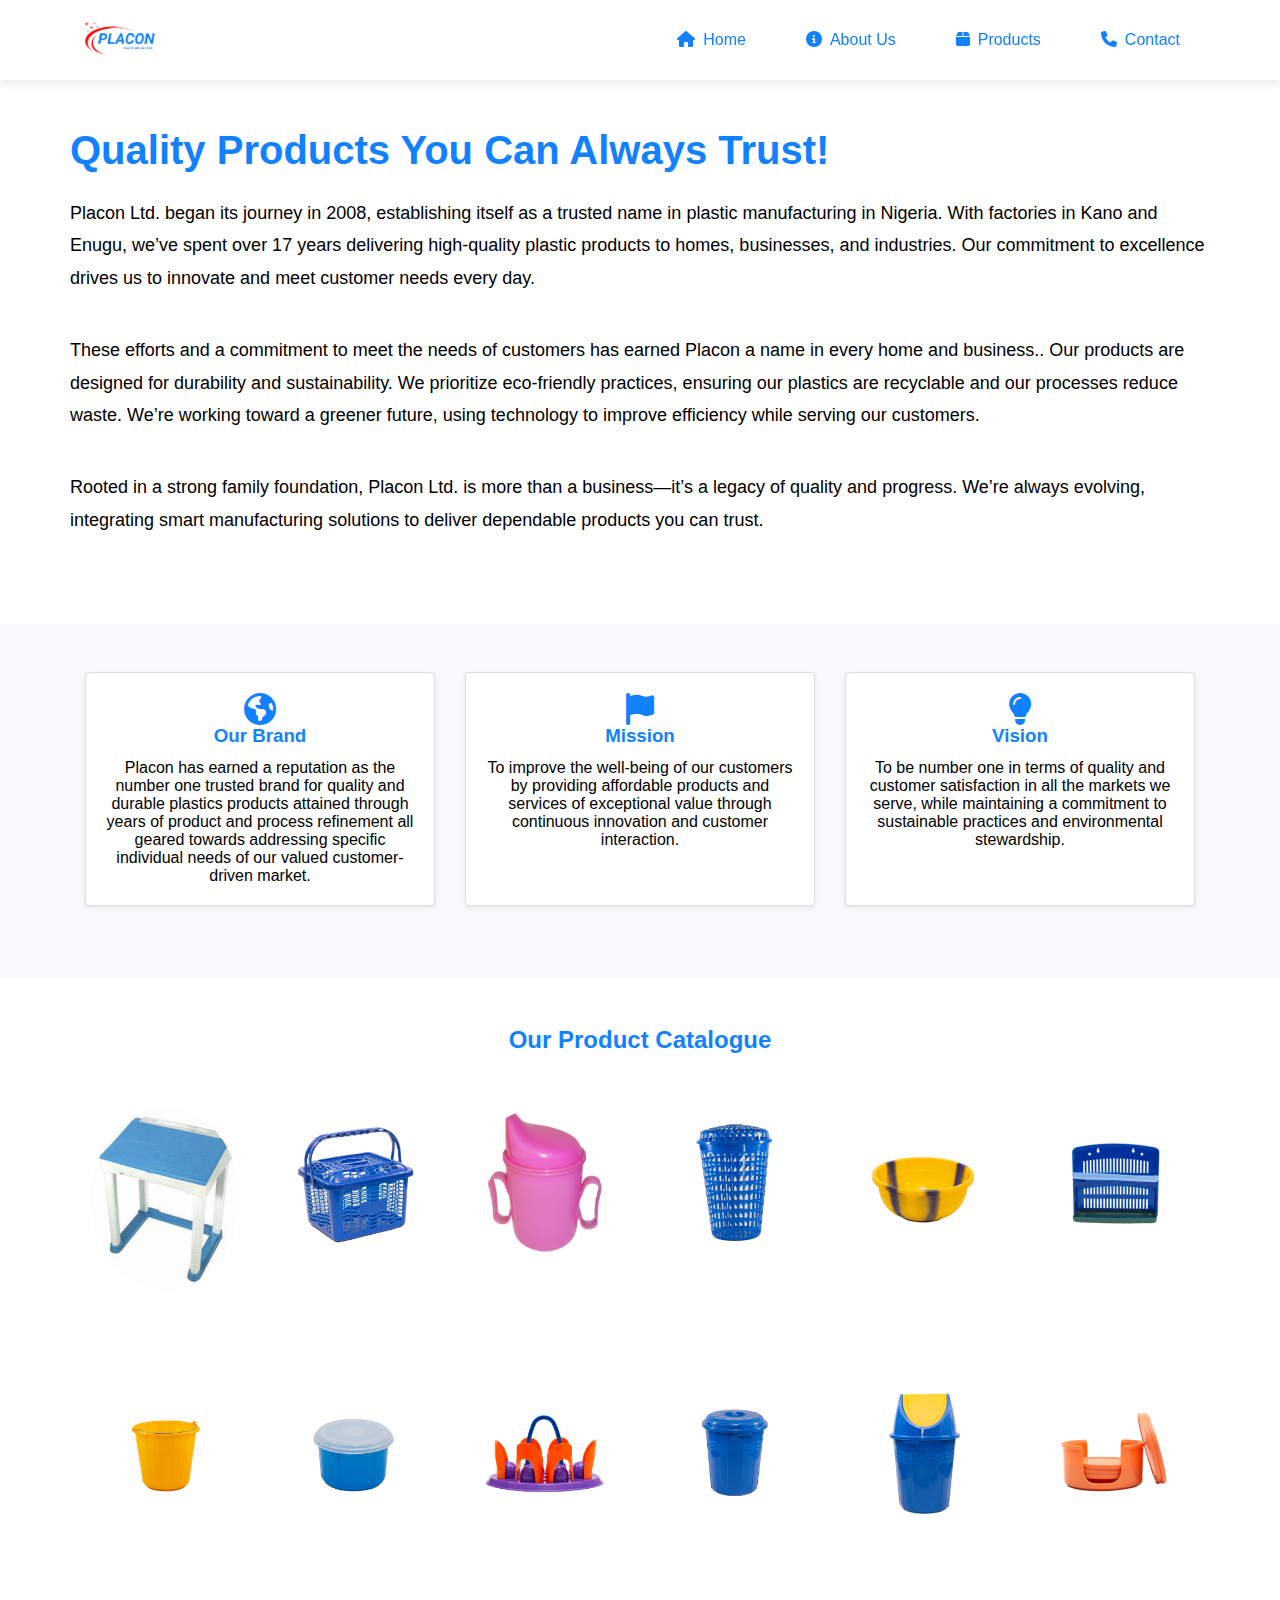
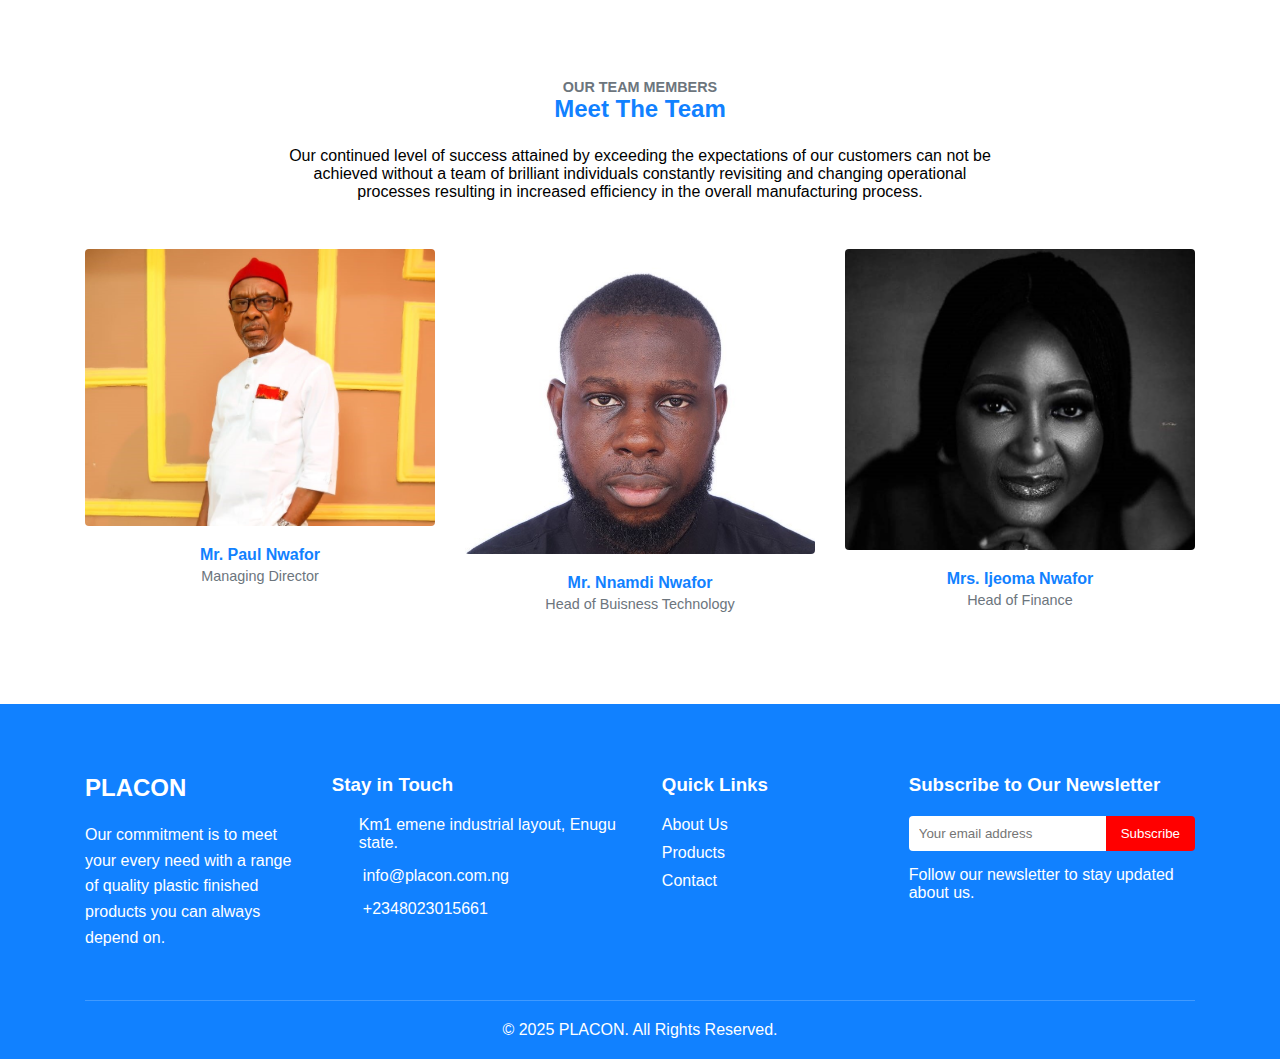
==== commit 8989b99c: "quality" ====
--- a/about.html
+++ b/about.html
@@ -44,9 +44,6 @@
             <div class="col-lg-12">
                 <h1 class="display-4 text-primary mb-4">Quality Products You Can Always Trust!</h1>
                 <p class="lead">
-                    <!-- Placon Limited began commercial production with a state of the art factory in year 1998. 
-                    Our factory's range of plastic finished products was the first in the region to be awarded 
-                    with the International Standards Organization (ISO) certification, recognized as a benchmark for quality. -->
 
                     Placon Ltd. began its journey in 2008, establishing itself as a trusted name in plastic manufacturing in Nigeria. With factories in Kano and Enugu, we’ve spent over 17 years delivering high-quality plastic products to homes, businesses, and industries. Our commitment to excellence drives us to innovate and meet customer needs every day.
                 </p>
--- a/style.css
+++ b/style.css
@@ -801,10 +801,6 @@
             background-color: #f8f9fa !important;
           }
           
-          /* .bg-dark {
-            background-color: !important; /* Dark brown as requested */
-          } */
-          
           .text-white {
             color: #fff !important;
           }
@@ -876,11 +872,37 @@
           
           /* Quality Products Section */
 
+          
+        /* Quality Products Section */
+            .quality-products {
+                padding-left: 15px;
+                padding-right: 15px;
+            }
+    
+
           .quality-products p {
             font-size: 18px;
             margin-bottom: 2.5rem; /* Increased spacing between paragraphs */
             line-height: 1.8; /* Increased line height for better readability */
           }
+
+          /* Additional responsive adjustments */
+        @media (max-width: 768px) {
+            .quality-products {
+            padding-left: 20px;
+            padding-right: 20px;
+            }
+            
+            .quality-products .container {
+            padding-left: 10px;
+            padding-right: 10px;
+            }
+            
+            .quality-products p {
+            font-size: 16px;
+            margin-bottom: 2rem;
+            }
+        }
           
           
           /* Utility Classes */
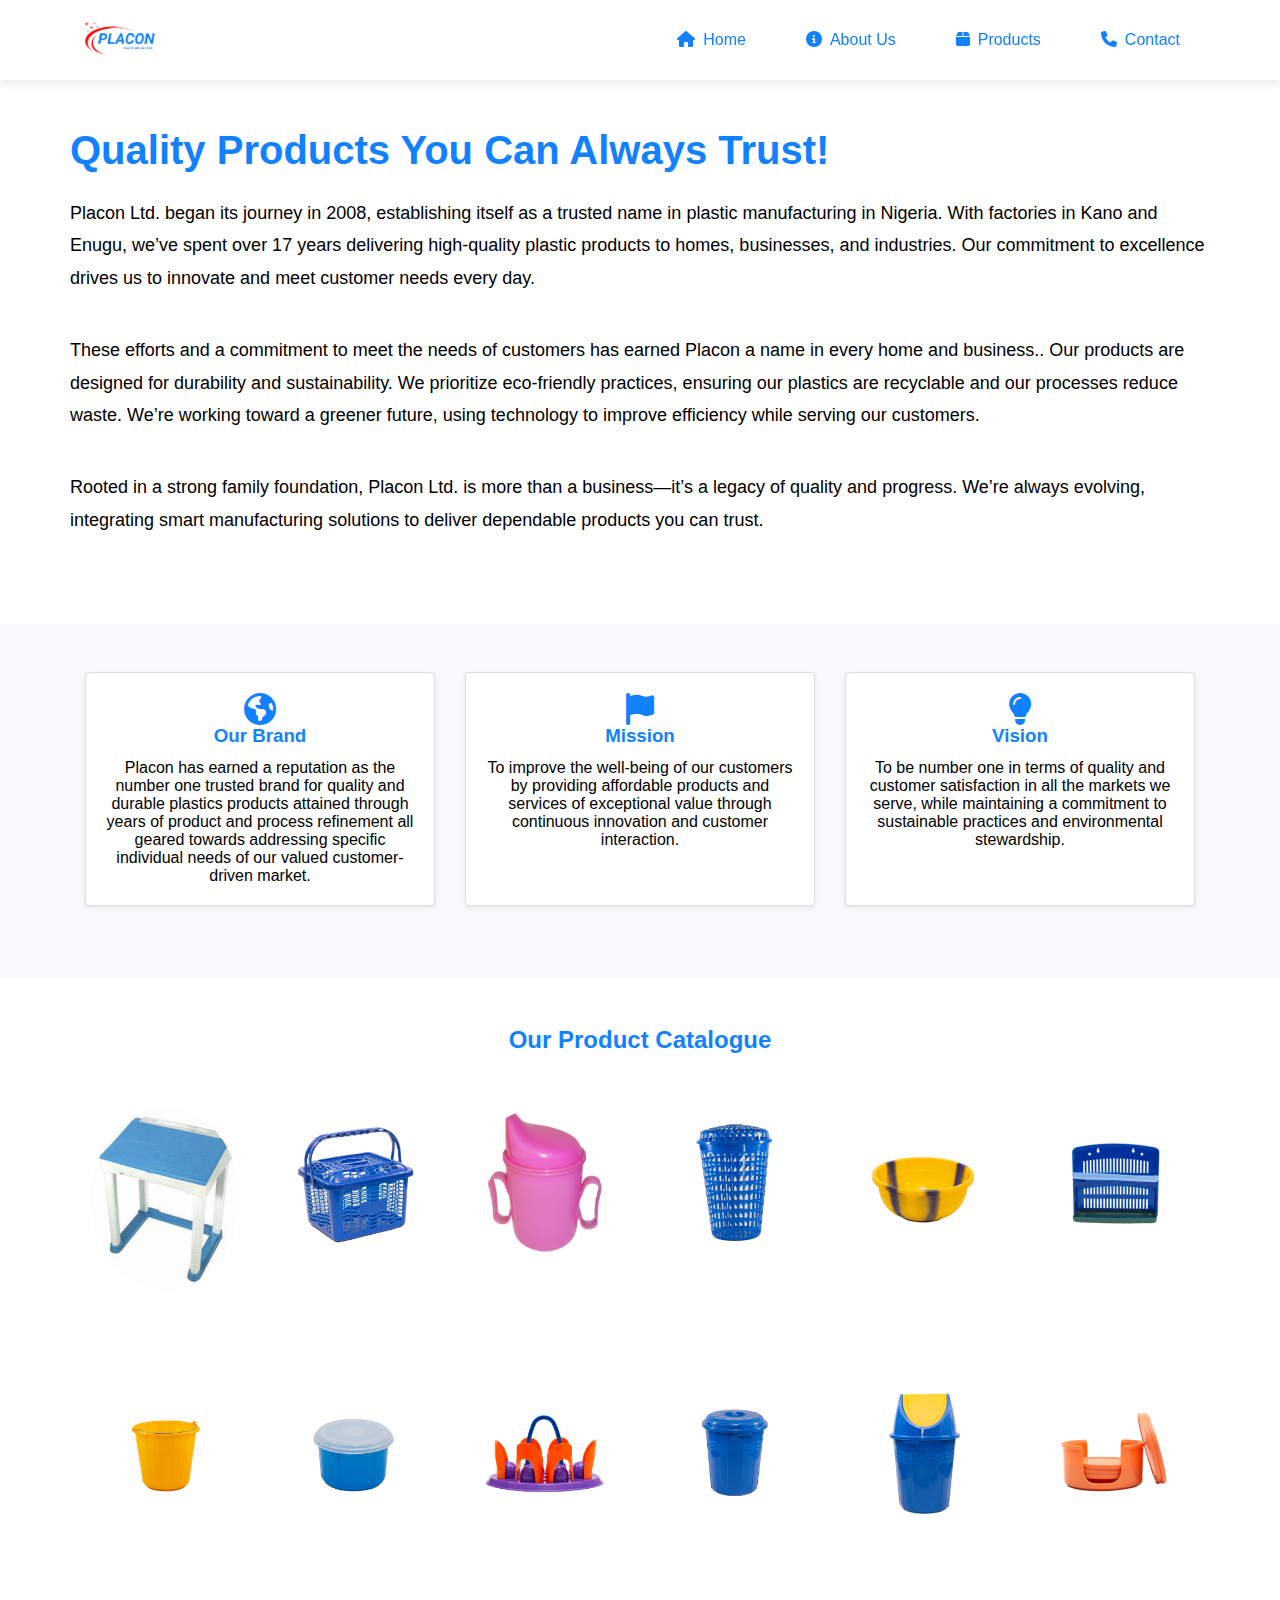
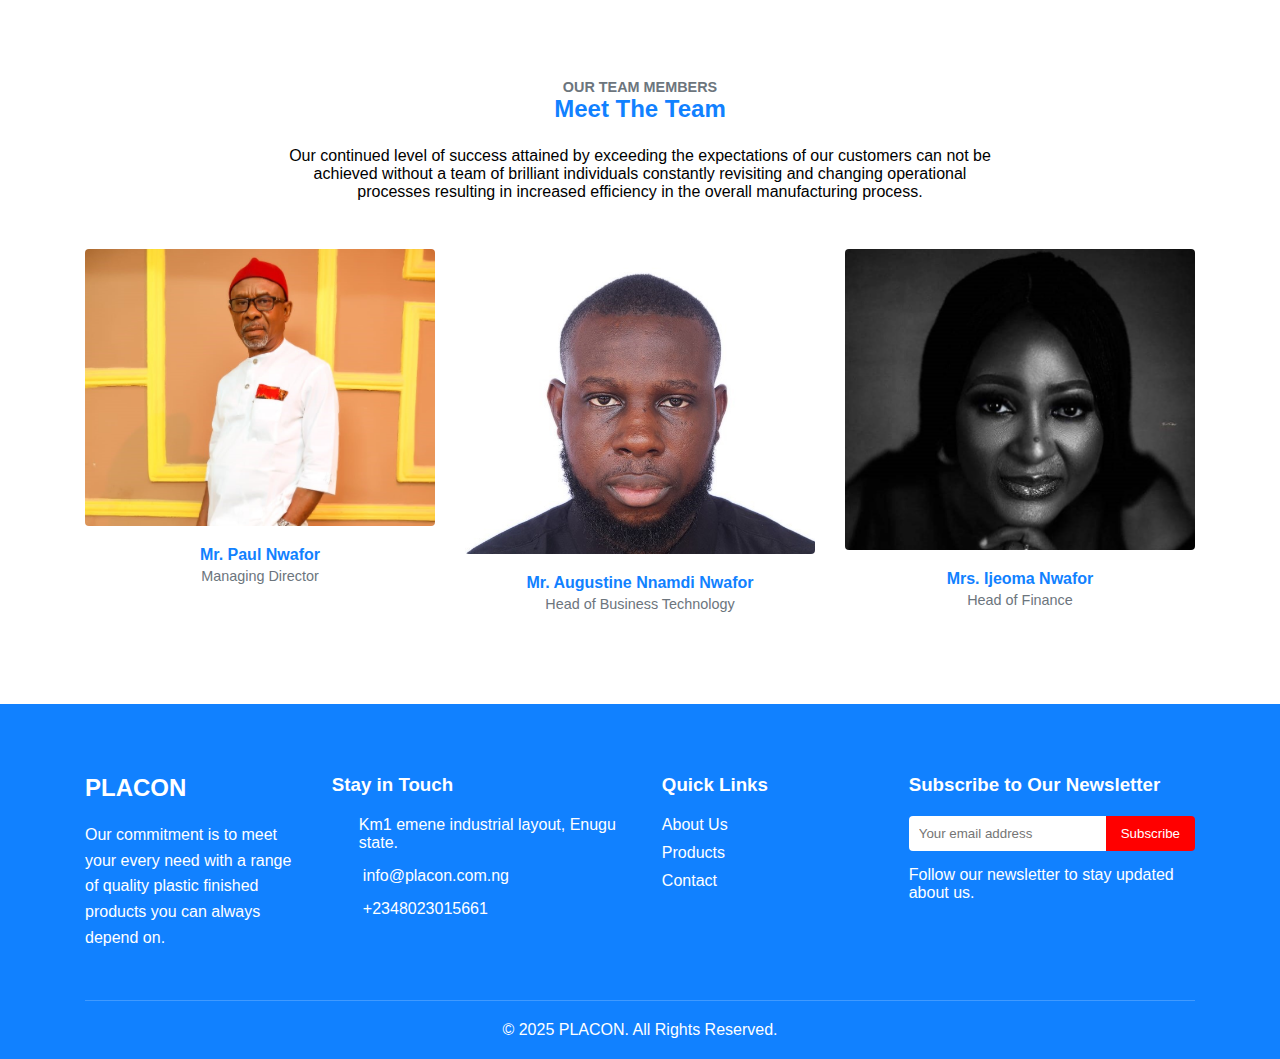
==== commit da088965: "all" ====
--- a/about.html
+++ b/about.html
@@ -4,6 +4,7 @@
     <meta charset="UTF-8">
     <meta name="viewport" content="width=device-width, initial-scale=1.0">
     <title>PLACON - Quality Plastic Products</title>
+    <link rel="icon" href="plac-img/favicon (1).ico" type="image/x-icon">
     <link rel="stylesheet" href="https://cdnjs.cloudflare.com/ajax/libs/font-awesome/6.4.0/css/all.min.css">
     <link rel="stylesheet" href="style.css">
 
@@ -133,7 +134,7 @@
             </div>
             <div class="col-md-2 col-4 mb-4">
                 <img src="plac-img/fancy-rack.png" alt="Food Containers" class="img-fluid mb-2">
-                <p>Food Containers</p>
+                <p>Plate Rack</p>
             </div>
         </div>
         <div class="row mt-4">
@@ -190,8 +191,8 @@
                 <div class="card h-100 border-0">
                     <img src="plac-img/gh.jpg" alt="Managing Director" class="card-img-top">
                     <div class="card-body">
-                        <h4 class="card-title">Mr. Nnamdi Nwafor</h4>
-                        <p class="text-muted">Head of Buisness Technology</p>
+                        <h4 class="card-title">Mr. Augustine Nnamdi Nwafor</h4>
+                        <p class="text-muted">Head of Business Technology</p>
                     </div>
                 </div>
             </div>
@@ -241,9 +242,9 @@
                     <div class="footer-links">
                         <h3>Quick Links</h3>
                         <ul>
-                            <li><a href="#">About Us</a></li>
-                            <li><a href="#">Products</a></li>
-                            <li><a href="#">Contact</a></li>
+                            <li><a href="about.html">About Us</a></li>
+                            <li><a href="product.html">Products</a></li>
+                            <li><a href="contact.html">Contact</a></li>
                         </ul>
                     </div>
                     <div class="footer-newsletter">
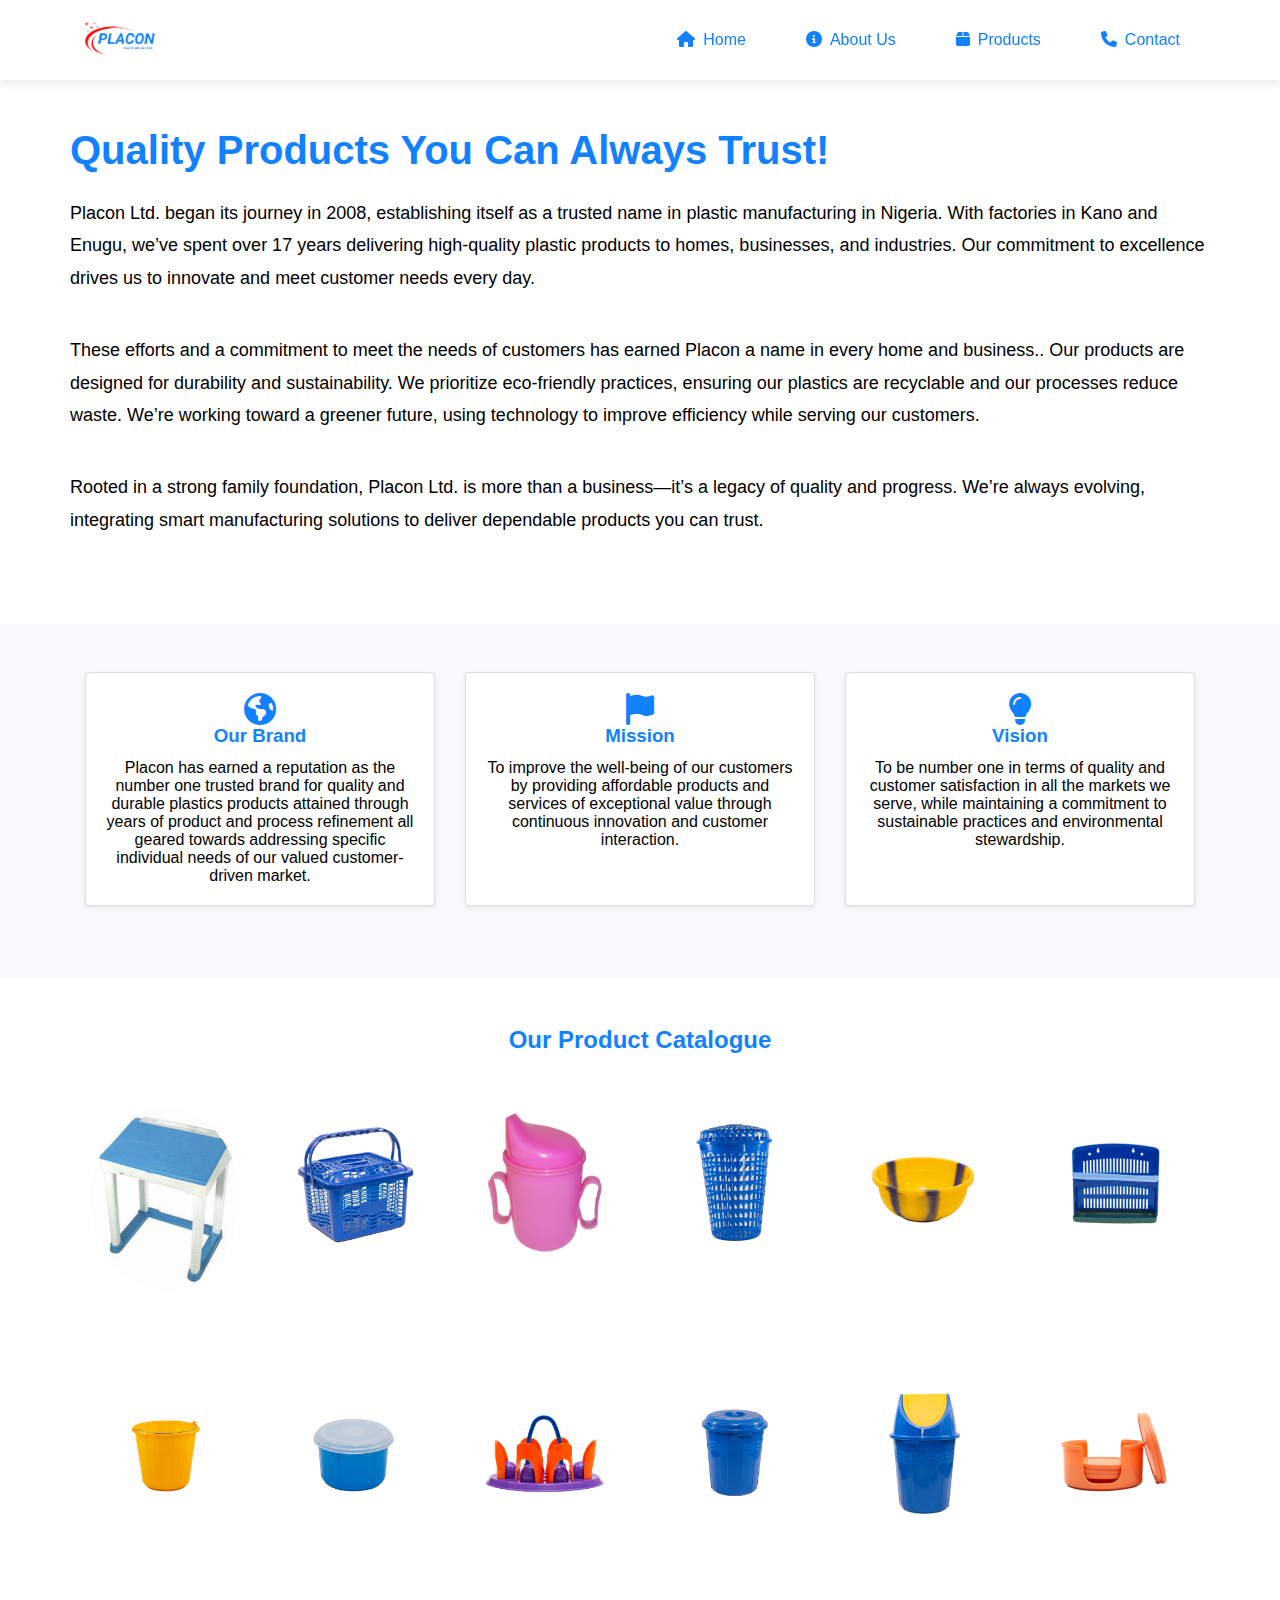
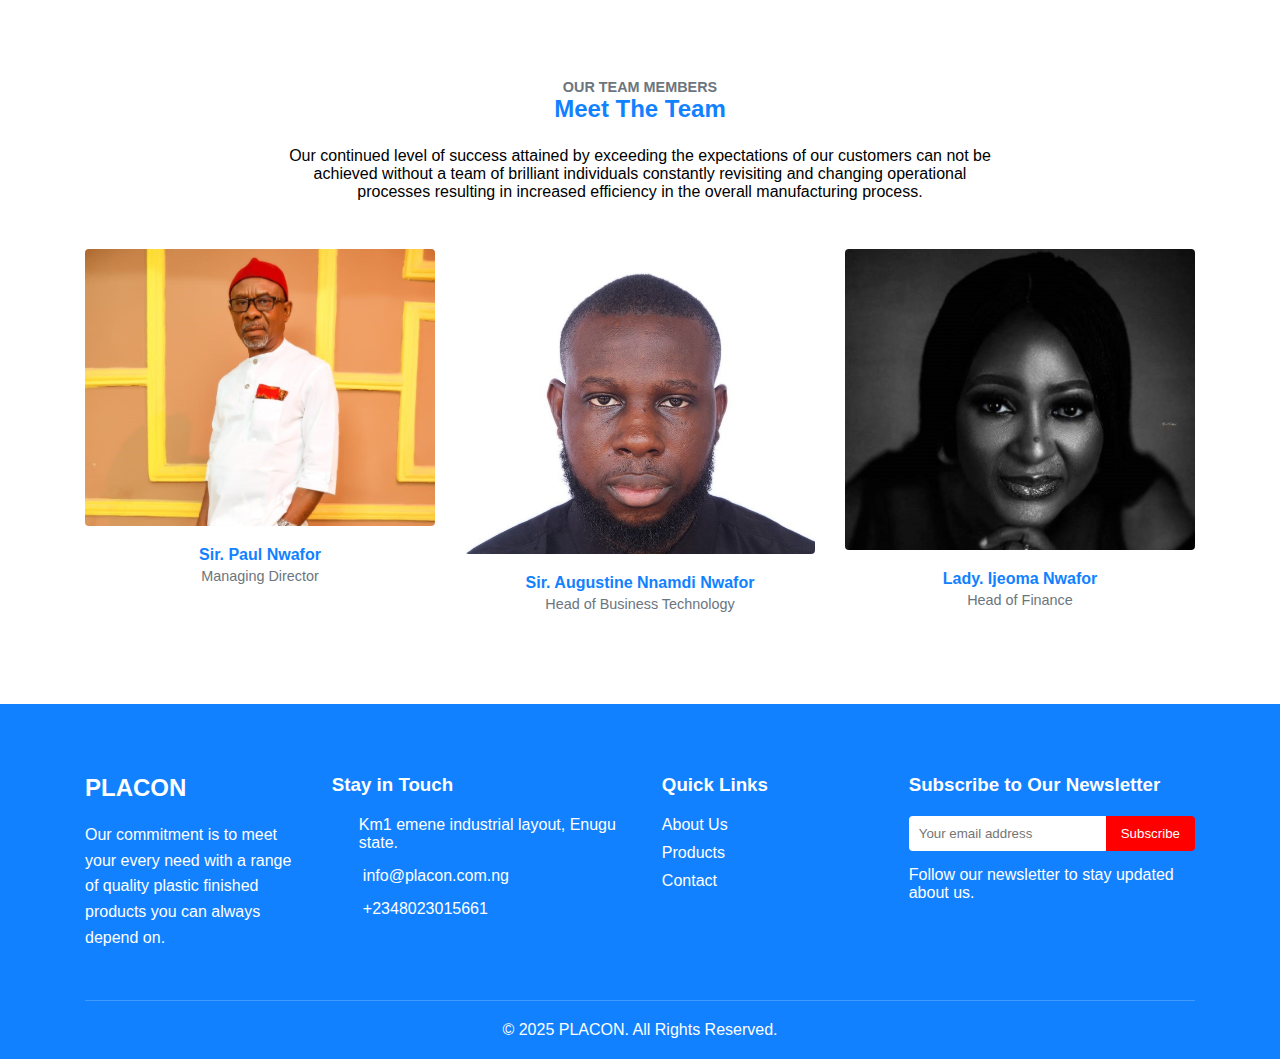
==== commit 20837871: "name" ====
--- a/about.html
+++ b/about.html
@@ -182,7 +182,7 @@
                 <div class="card h-100 border-0">
                     <img src="plac-img/ceo.jpeg" alt="CEO" class="card-img-top">
                     <div class="card-body">
-                        <h4 class="card-title">Mr. Paul Nwafor</h4>
+                        <h4 class="card-title">Sir. Paul Nwafor</h4>
                         <p class="text-muted">Managing Director</p>
                     </div>
                 </div>
@@ -191,7 +191,7 @@
                 <div class="card h-100 border-0">
                     <img src="plac-img/gh.jpg" alt="Managing Director" class="card-img-top">
                     <div class="card-body">
-                        <h4 class="card-title">Mr. Augustine Nnamdi Nwafor</h4>
+                        <h4 class="card-title">Sir. Augustine Nnamdi Nwafor</h4>
                         <p class="text-muted">Head of Business Technology</p>
                     </div>
                 </div>
@@ -200,7 +200,7 @@
                 <div class="card h-100 border-0">
                     <img src="plac-img/mum.jpeg" alt="CFO" class="card-img-top">
                     <div class="card-body">
-                        <h4 class="card-title">Mrs. Ijeoma Nwafor</h4>
+                        <h4 class="card-title">Lady. Ijeoma Nwafor</h4>
                         <p class="text-muted">Head of Finance</p>
                     </div>
                 </div>
